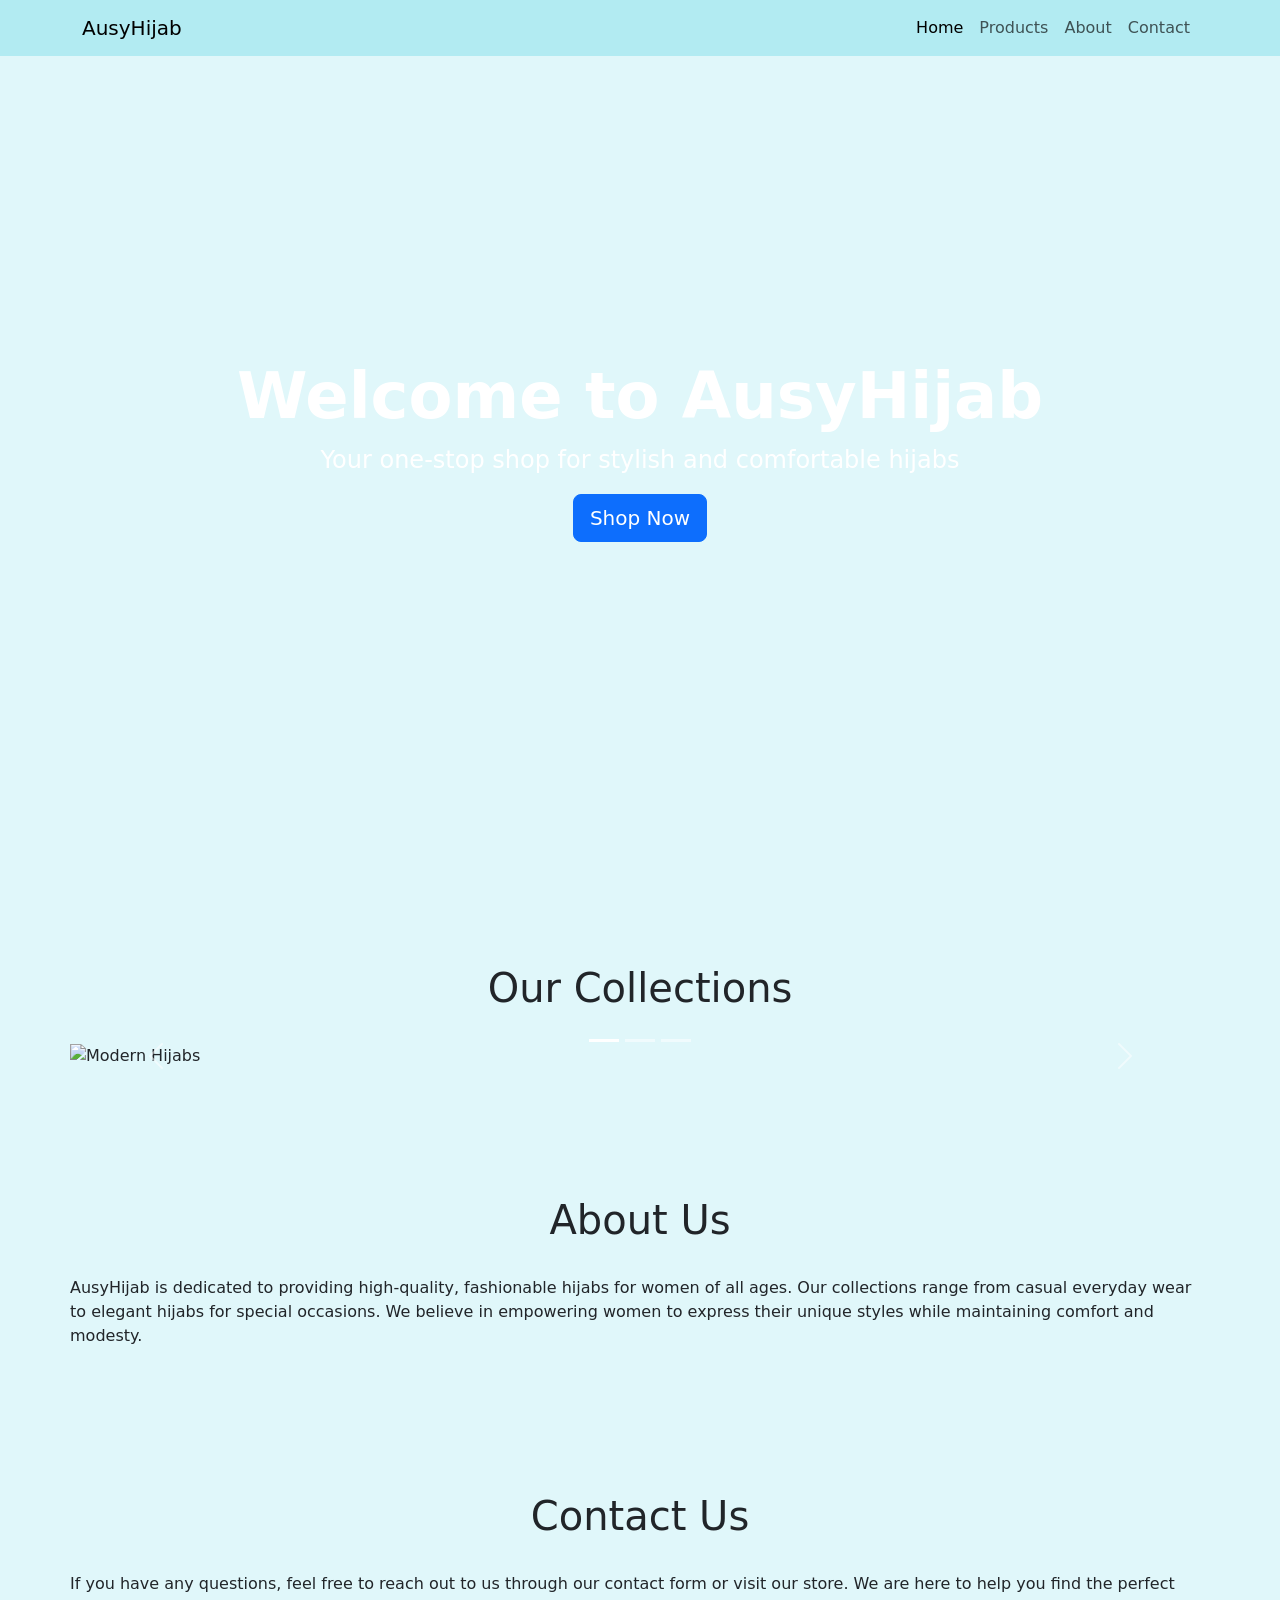
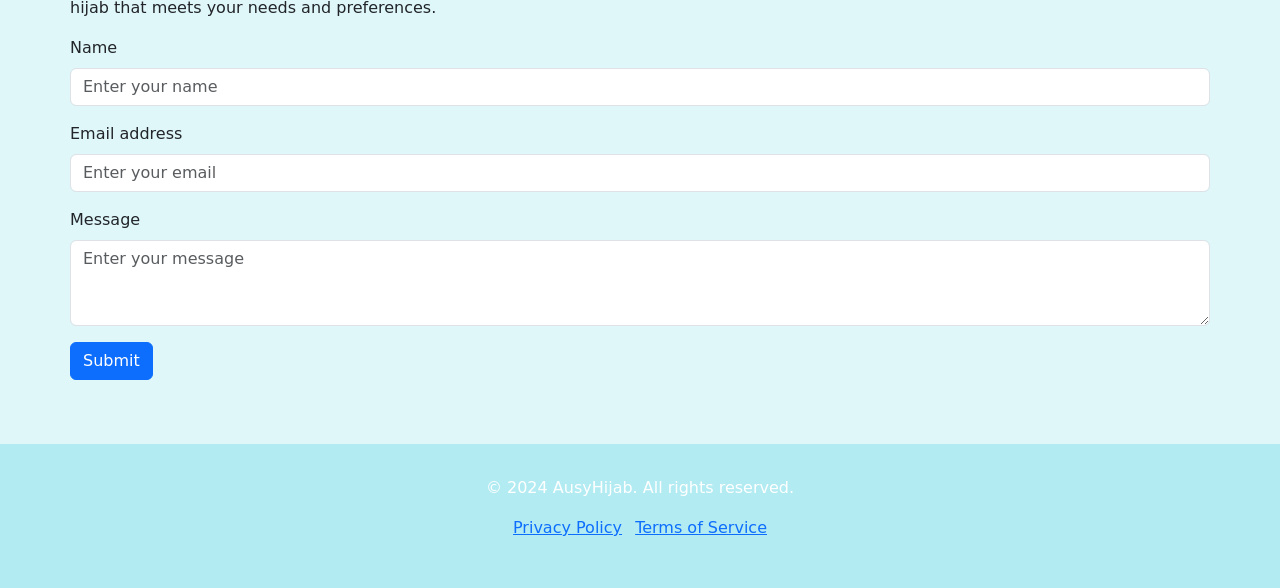
==== index.html @ 649a00e7 "Update index.html" ====
<!DOCTYPE html>
<html lang="en">
<head>
    <meta charset="UTF-8">
    <meta name="viewport" content="width=device-width, initial-scale=1.0">
    <title>AusyHijab Landing Page</title>
    <link href="https://stackpath.bootstrapcdn.com/bootstrap/5.3.0/css/bootstrap.min.css" rel="stylesheet">
    <style>
        body {
            background-color: #e0f7fa; /* Pastel biru */
        }
        .navbar, .footer {
            background-color: #b2ebf2; /* Warna pastel biru lebih gelap */
        }
        .hero {
            background: url('https://id.pinterest.com/pin/525443481539344457/') no-repeat center center;
            background-size: cover;
            color: white;
            height: 100vh;
            display: flex;
            align-items: center;
            justify-content: center;
            text-align: center;
        }
        .hero h1 {
            font-size: 4rem;
            font-weight: bold;
        }
        .hero p {
            font-size: 1.5rem;
        }
        .content {
            padding: 4rem 0;
        }
        .content h2 {
            font-size: 2.5rem;
            margin-bottom: 2rem;
        }
        .footer {
            padding: 2rem 0;
            color: white;
            text-align: center;
        }
        .img-fluid {
            transition: transform 0.3s ease;
        }
        .img-fluid:hover {
            transform: scale(1.1);
        }
    </style>
</head>
<body>

    <!-- Navbar -->
    <nav class="navbar navbar-expand-lg navbar-light fixed-top">
        <div class="container">
            <a class="navbar-brand" href="#">AusyHijab</a>
            <button class="navbar-toggler" type="button" data-bs-toggle="collapse" data-bs-target="#navbarNav" aria-controls="navbarNav" aria-expanded="false" aria-label="Toggle navigation">
                <span class="navbar-toggler-icon"></span>
            </button>
            <div class="collapse navbar-collapse" id="navbarNav">
                <ul class="navbar-nav ms-auto">
                    <li class="nav-item">
                        <a class="nav-link active" aria-current="page" href="#home">Home</a>
                    </li>
                    <li class="nav-item">
                        <a class="nav-link" href="#products">Products</a>
                    </li>
                    <li class="nav-item">
                        <a class="nav-link" href="#about">About</a>
                    </li>
                    <li class="nav-item">
                        <a class="nav-link" href="#contact">Contact</a>
                    </li>
                </ul>
            </div>
        </div>
    </nav>

    <!-- Hero Section -->
    <section id="home" class="hero">
        <div class="container">
            <h1>Welcome to AusyHijab</h1>
            <p>Your one-stop shop for stylish and comfortable hijabs</p>
            <a href="#products" class="btn btn-primary btn-lg">Shop Now</a>
        </div>
    </section>

    <!-- Products Section -->
    <section id="products" class="container content">
        <h2 class="text-center">Our Collections</h2>
        <div id="carouselExampleIndicators" class="carousel slide" data-bs-ride="carousel">
            <div class="carousel-indicators">
                <button type="button" data-bs-target="#carouselExampleIndicators" data-bs-slide-to="0" class="active" aria-current="true" aria-label="Slide 1"></button>
                <button type="button" data-bs-target="#carouselExampleIndicators" data-bs-slide-to="1" aria-label="Slide 2"></button>
                <button type="button" data-bs-target="#carouselExampleIndicators" data-bs-slide-to="2" aria-label="Slide 3"></button>
            </div>
            <div class="carousel-inner">
                <div class="carousel-item active">
                    <img src="https://id.pinterest.com/pin/135108057562610939/800x400/?hijab,modern" class="d-block w-100" alt="Modern Hijabs">
                    <div class="carousel-caption d-none d-md-block">
                        <h5>Modern Hijabs</h5>
                        <p>Discover our latest collection of modern hijabs.</p>
                    </div>
                </div>
                <div class="carousel-item">
                    <img src="https://id.pinterest.com/pin/48906345947183078/800x400/?hijab,elegant" class="d-block w-100" alt="Elegant Hijabs">
                    <div class="carousel-caption d-none d-md-block">
                        <h5>Elegant Hijabs</h5>
                        <p>Elegant hijabs for special occasions.</p>
                    </div>
                </div>
                <div class="carousel-item">
                    <img src="https://id.pinterest.com/pin/1130473943952556790//800x400/?hijab,casual" class="d-block w-100" alt="Casual Hijabs">
                    <div class="carousel-caption d-none d-md-block">
                        <h5>Casual Hijabs</h5>
                        <p>Comfortable and casual hijabs for everyday wear.</p>
                    </div>
                </div>
            </div>
            <button class="carousel-control-prev" type="button" data-bs-target="#carouselExampleIndicators" data-bs-slide="prev">
                <span class="carousel-control-prev-icon" aria-hidden="true"></span>
                <span class="visually-hidden">Previous</span>
            </button>
            <button class="carousel-control-next" type="button" data-bs-target="#carouselExampleIndicators" data-bs-slide="next">
                <span class="carousel-control-next-icon" aria-hidden="true"></span>
                <span class="visually-hidden">Next</span>
            </button>
        </div>
    </section>

    <!-- About Section -->
    <section id="about" class="container content">
        <h2 class="text-center">About Us</h2>
        <p>AusyHijab is dedicated to providing high-quality, fashionable hijabs for women of all ages. Our collections range from casual everyday wear to elegant hijabs for special occasions. We believe in empowering women to express their unique styles while maintaining comfort and modesty.</p>
    </section>

    <!-- Contact Section -->
    <section id="contact" class="container content">
        <h2 class="text-center">Contact Us</h2>
        <p>If you have any questions, feel free to reach out to us through our contact form or visit our store. We are here to help you find the perfect hijab that meets your needs and preferences.</p>
        <form>
            <div class="mb-3">
                <label for="name" class="form-label">Name</label>
                <input type="text" class="form-control" id="name" placeholder="Enter your name">
            </div>
            <div class="mb-3">
                <label for="email" class="form-label">Email address</label>
                <input type="email" class="form-control" id="email" placeholder="Enter your email">
            </div>
            <div class="mb-3">
                <label for="message" class="form-label">Message</label>
                <textarea class="form-control" id="message" rows="3" placeholder="Enter your message"></textarea>
            </div>
            <button type="submit" class="btn btn-primary">Submit</button>
        </form>
    </section>

    <!-- Footer -->
    <div class="footer">
        <div class="container">
            <p>&copy; 2024 AusyHijab. All rights reserved.</p>
            <ul class="list-inline">
                <li class="list-inline-item"><a href="#">Privacy Policy</a></li>
                <li class="list-inline-item"><a href="#">Terms of Service</a></li>
            </ul>
        </div>
    </div>

    <!-- Scripts -->
    <script src="https://cdn.jsdelivr.net/npm/@popperjs/core@2.11.7/dist/umd/popper.min.js"></script>
    <script src="https://cdn.jsdelivr.net/npm/bootstrap@5.3.0/dist/js/bootstrap.min.js"></script>
</body>
</html>
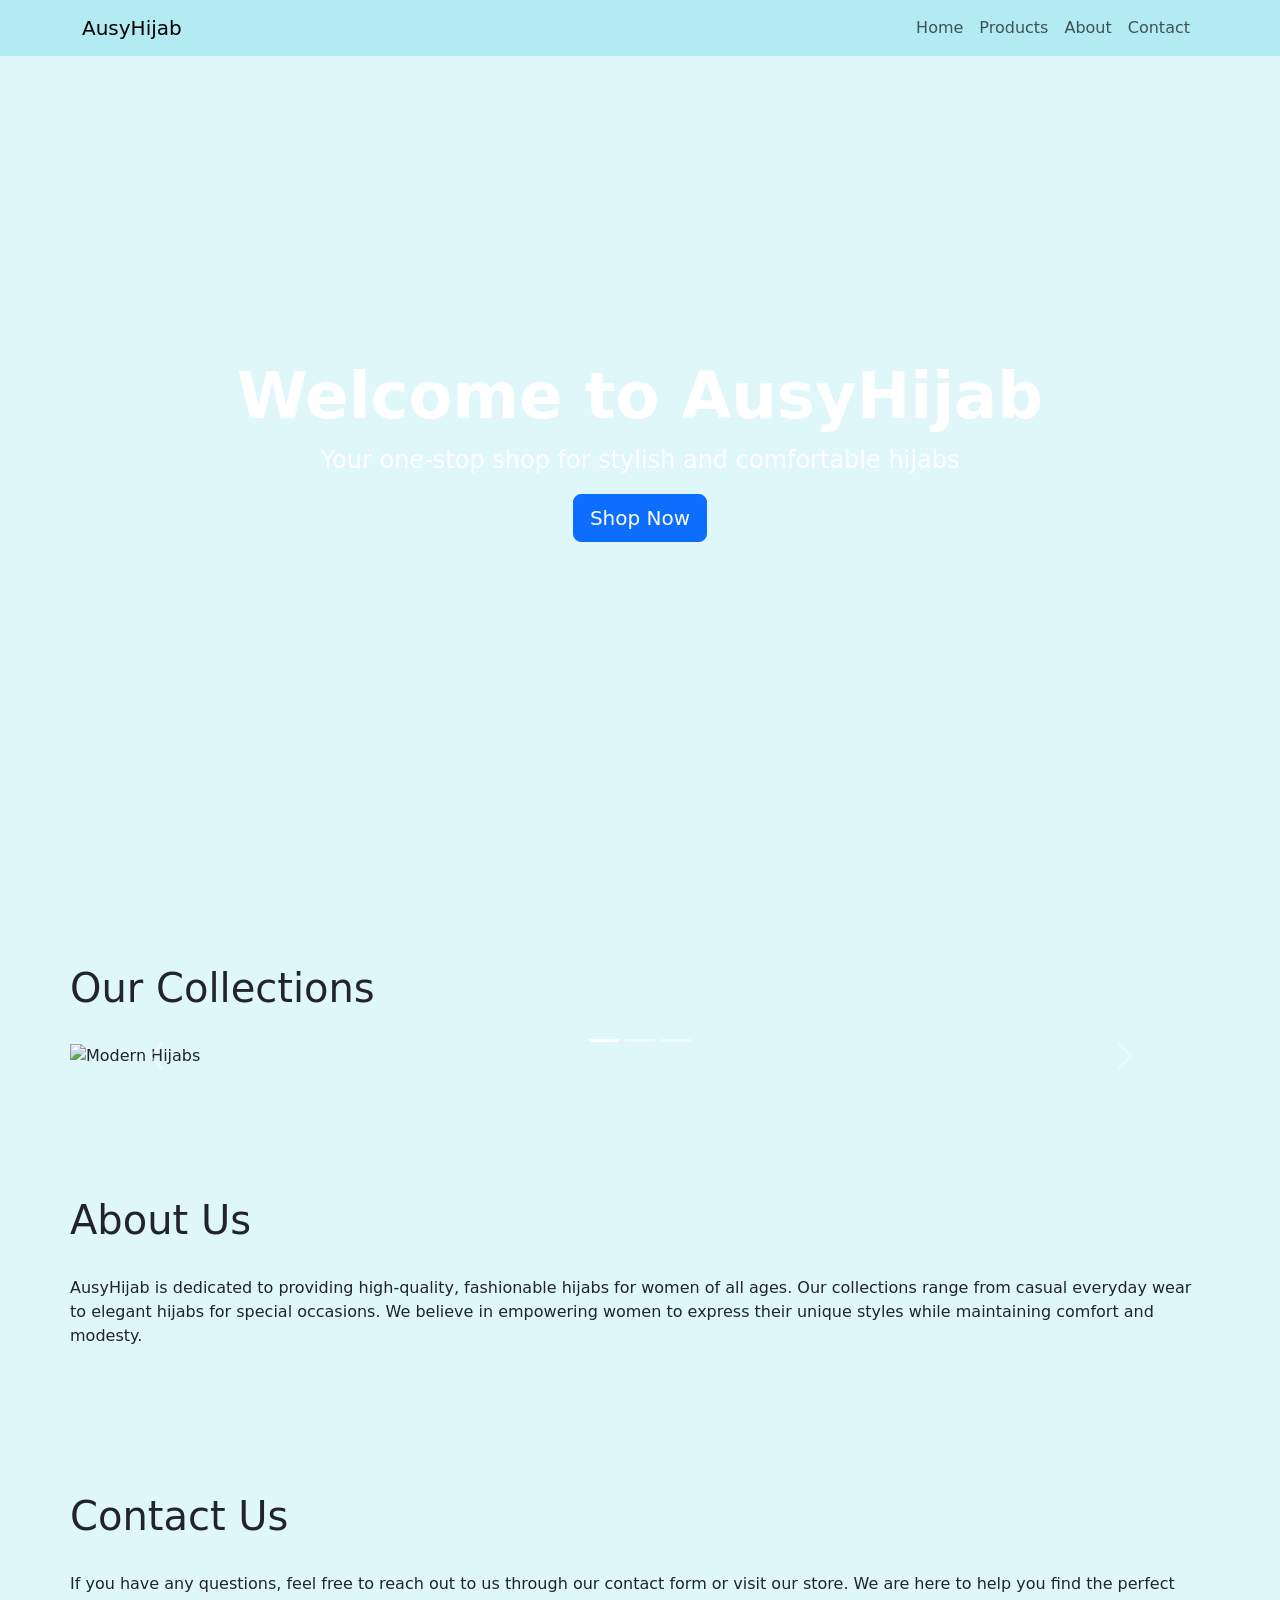
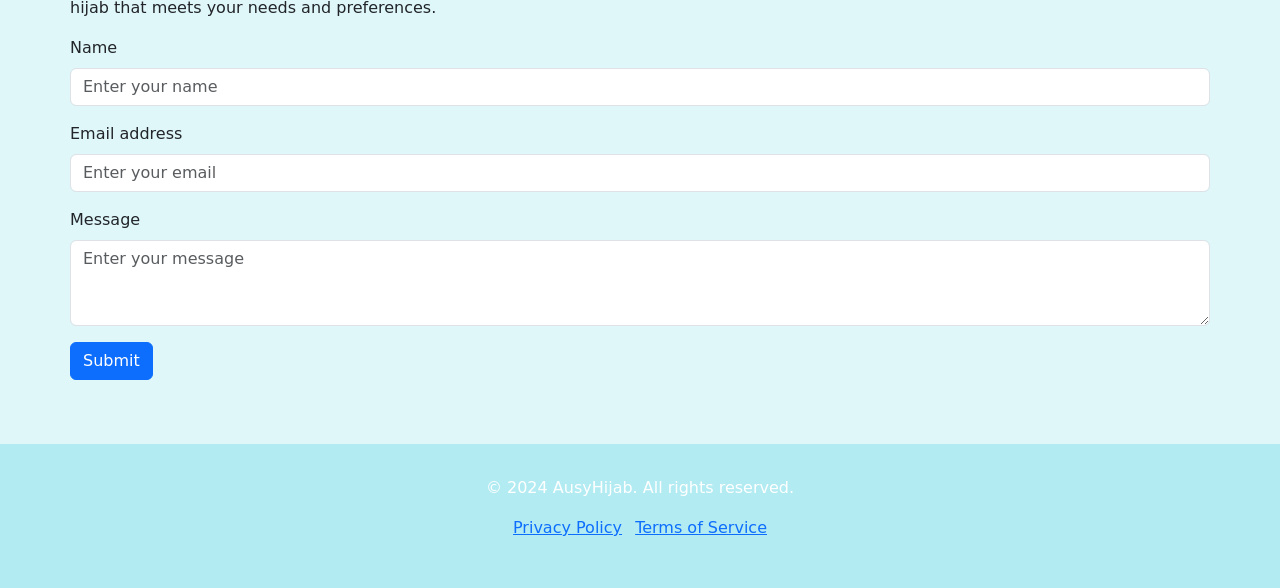
==== commit 447ffbbd: "Update index.html" ====
--- a/index.html
+++ b/index.html
@@ -4,16 +4,16 @@
     <meta charset="UTF-8">
     <meta name="viewport" content="width=device-width, initial-scale=1.0">
     <title>AusyHijab Landing Page</title>
-    <link href="https://stackpath.bootstrapcdn.com/bootstrap/5.3.0/css/bootstrap.min.css" rel="stylesheet">
+    <link href="https://stackpath.bootstrapcdn.com/bootstrap/5.1.3/css/bootstrap.min.css" rel="stylesheet">
     <style>
         body {
-            background-color: #e0f7fa; /* Pastel biru */
+            background-color: #e0f7fa; /* Pastel blue */
         }
         .navbar, .footer {
-            background-color: #b2ebf2; /* Warna pastel biru lebih gelap */
+            background-color: #b2ebf2; /* Darker pastel blue */
         }
         .hero {
-            background: url('https://id.pinterest.com/pin/525443481539344457/') no-repeat center center;
+            background: url('') no-repeat center center;
             background-size: cover;
             color: white;
             height: 100vh;
@@ -61,7 +61,7 @@
             <div class="collapse navbar-collapse" id="navbarNav">
                 <ul class="navbar-nav ms-auto">
                     <li class="nav-item">
-                        <a class="nav-link active" aria-current="page" href="#home">Home</a>
+                        <a class="nav-link" href="#home">Home</a>
                     </li>
                     <li class="nav-item">
                         <a class="nav-link" href="#products">Products</a>
@@ -88,7 +88,7 @@
 
     <!-- Products Section -->
     <section id="products" class="container content">
-        <h2 class="text-center">Our Collections</h2>
+        <h2>Our Collections</h2>
         <div id="carouselExampleIndicators" class="carousel slide" data-bs-ride="carousel">
             <div class="carousel-indicators">
                 <button type="button" data-bs-target="#carouselExampleIndicators" data-bs-slide-to="0" class="active" aria-current="true" aria-label="Slide 1"></button>
@@ -97,21 +97,21 @@
             </div>
             <div class="carousel-inner">
                 <div class="carousel-item active">
-                    <img src="https://id.pinterest.com/pin/135108057562610939/800x400/?hijab,modern" class="d-block w-100" alt="Modern Hijabs">
+                    <img src="" class="d-block w-100" alt="Modern Hijabs">
                     <div class="carousel-caption d-none d-md-block">
                         <h5>Modern Hijabs</h5>
                         <p>Discover our latest collection of modern hijabs.</p>
                     </div>
                 </div>
                 <div class="carousel-item">
-                    <img src="https://id.pinterest.com/pin/48906345947183078/800x400/?hijab,elegant" class="d-block w-100" alt="Elegant Hijabs">
+                    <img src="" class="d-block w-100" alt="Elegant Hijabs">
                     <div class="carousel-caption d-none d-md-block">
                         <h5>Elegant Hijabs</h5>
                         <p>Elegant hijabs for special occasions.</p>
                     </div>
                 </div>
                 <div class="carousel-item">
-                    <img src="https://id.pinterest.com/pin/1130473943952556790//800x400/?hijab,casual" class="d-block w-100" alt="Casual Hijabs">
+                    <img src="" class="d-block w-100" alt="Casual Hijabs">
                     <div class="carousel-caption d-none d-md-block">
                         <h5>Casual Hijabs</h5>
                         <p>Comfortable and casual hijabs for everyday wear.</p>
@@ -131,13 +131,13 @@
 
     <!-- About Section -->
     <section id="about" class="container content">
-        <h2 class="text-center">About Us</h2>
+        <h2>About Us</h2>
         <p>AusyHijab is dedicated to providing high-quality, fashionable hijabs for women of all ages. Our collections range from casual everyday wear to elegant hijabs for special occasions. We believe in empowering women to express their unique styles while maintaining comfort and modesty.</p>
     </section>
 
     <!-- Contact Section -->
     <section id="contact" class="container content">
-        <h2 class="text-center">Contact Us</h2>
+        <h2>Contact Us</h2>
         <p>If you have any questions, feel free to reach out to us through our contact form or visit our store. We are here to help you find the perfect hijab that meets your needs and preferences.</p>
         <form>
             <div class="mb-3">
@@ -168,7 +168,8 @@
     </div>
 
     <!-- Scripts -->
-    <script src="https://cdn.jsdelivr.net/npm/@popperjs/core@2.11.7/dist/umd/popper.min.js"></script>
-    <script src="https://cdn.jsdelivr.net/npm/bootstrap@5.3.0/dist/js/bootstrap.min.js"></script>
+    <script src="https://code.jquery.com/jquery-3.6.0.min.js"></script>
+    <script src="https://cdn.jsdelivr.net/npm/@popperjs/core@2.9.2/dist/umd/popper.min.js"></script>
+    <script src="https://stackpath.bootstrapcdn.com/bootstrap/5.1.3/js/bootstrap.min.js"></script>
 </body>
 </html>
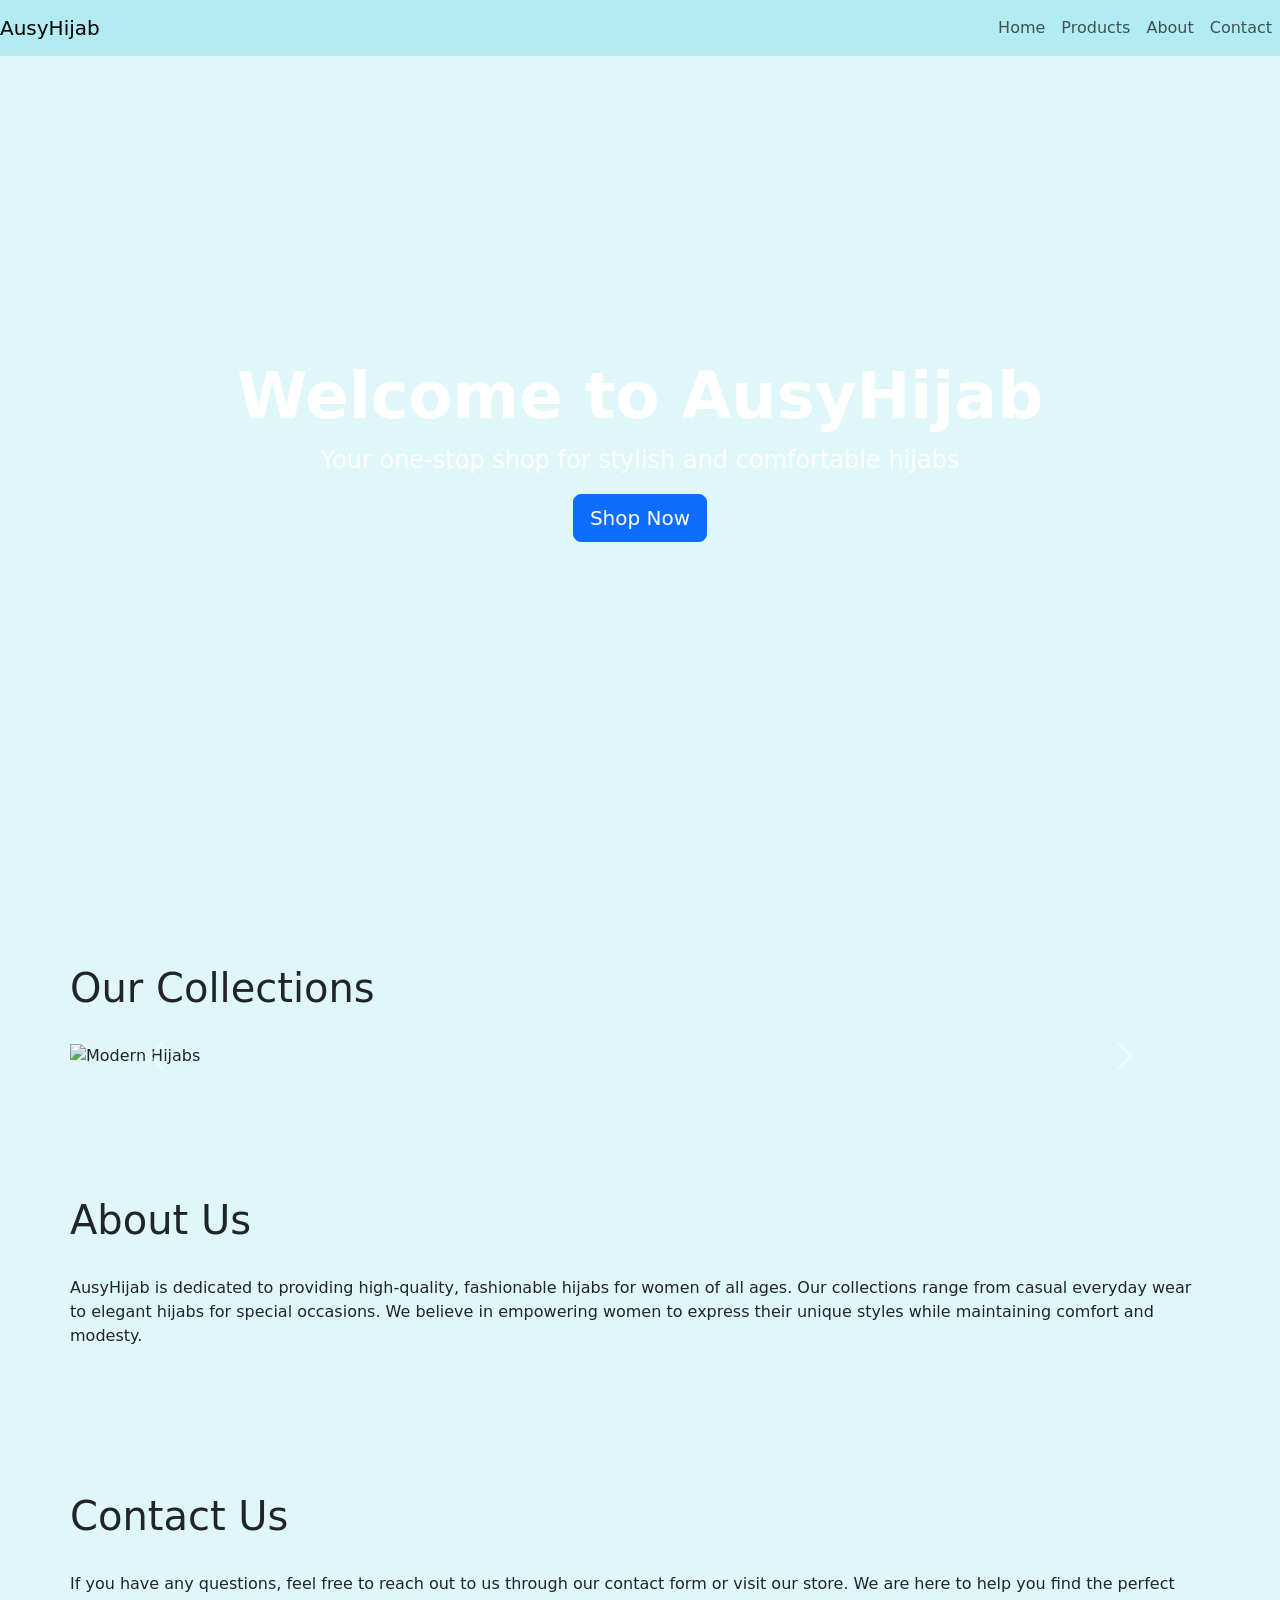
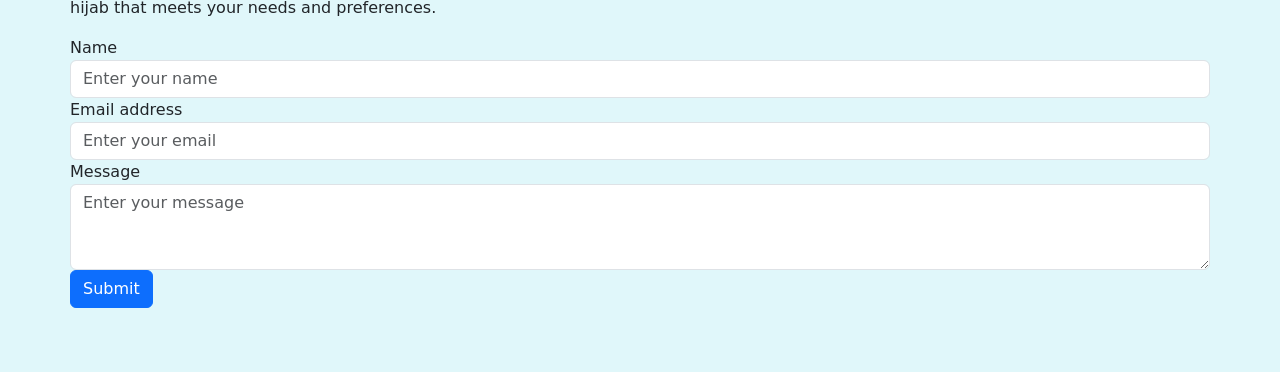
==== commit ccdb853d: "Create index.html" ====
--- a/index.html
+++ b/index.html
@@ -4,16 +4,16 @@
     <meta charset="UTF-8">
     <meta name="viewport" content="width=device-width, initial-scale=1.0">
     <title>AusyHijab Landing Page</title>
-    <link href="https://stackpath.bootstrapcdn.com/bootstrap/5.1.3/css/bootstrap.min.css" rel="stylesheet">
+    <link href="https://cdn.jsdelivr.net/npm/bootstrap@5.3.0-alpha1/dist/css/bootstrap.min.css" rel="stylesheet">
     <style>
         body {
-            background-color: #e0f7fa; /* Pastel blue */
+            background-color: #e0f7fa; /* Pastel biru */
         }
         .navbar, .footer {
-            background-color: #b2ebf2; /* Darker pastel blue */
+            background-color: #b2ebf2; /* Warna pastel biru lebih gelap */
         }
         .hero {
-            background: url('') no-repeat center center;
+            background: url('https://source.unsplash.com/1600x900/?hijab') no-repeat center center;
             background-size: cover;
             color: white;
             height: 100vh;
@@ -41,11 +41,8 @@
             color: white;
             text-align: center;
         }
-        .img-fluid {
-            transition: transform 0.3s ease;
-        }
-        .img-fluid:hover {
-            transform: scale(1.1);
+        section {
+            padding: 4rem 0;
         }
     </style>
 </head>
@@ -53,27 +50,25 @@
 
     <!-- Navbar -->
     <nav class="navbar navbar-expand-lg navbar-light fixed-top">
-        <div class="container">
-            <a class="navbar-brand" href="#">AusyHijab</a>
-            <button class="navbar-toggler" type="button" data-bs-toggle="collapse" data-bs-target="#navbarNav" aria-controls="navbarNav" aria-expanded="false" aria-label="Toggle navigation">
-                <span class="navbar-toggler-icon"></span>
-            </button>
-            <div class="collapse navbar-collapse" id="navbarNav">
-                <ul class="navbar-nav ms-auto">
-                    <li class="nav-item">
-                        <a class="nav-link" href="#home">Home</a>
-                    </li>
-                    <li class="nav-item">
-                        <a class="nav-link" href="#products">Products</a>
-                    </li>
-                    <li class="nav-item">
-                        <a class="nav-link" href="#about">About</a>
-                    </li>
-                    <li class="nav-item">
-                        <a class="nav-link" href="#contact">Contact</a>
-                    </li>
-                </ul>
-            </div>
+        <a class="navbar-brand" href="#">AusyHijab</a>
+        <button class="navbar-toggler" type="button" data-bs-toggle="collapse" data-bs-target="#navbarNav" aria-controls="navbarNav" aria-expanded="false" aria-label="Toggle navigation">
+            <span class="navbar-toggler-icon"></span>
+        </button>
+        <div class="collapse navbar-collapse" id="navbarNav">
+            <ul class="navbar-nav ms-auto">
+                <li class="nav-item">
+                    <a class="nav-link" href="#home">Home</a>
+                </li>
+                <li class="nav-item">
+                    <a class="nav-link" href="#products">Products</a>
+                </li>
+                <li class="nav-item">
+                    <a class="nav-link" href="#about">About</a>
+                </li>
+                <li class="nav-item">
+                    <a class="nav-link" href="#contact">Contact</a>
+                </li>
+            </ul>
         </div>
     </nav>
 
@@ -90,28 +85,23 @@
     <section id="products" class="container content">
         <h2>Our Collections</h2>
         <div id="carouselExampleIndicators" class="carousel slide" data-bs-ride="carousel">
-            <div class="carousel-indicators">
-                <button type="button" data-bs-target="#carouselExampleIndicators" data-bs-slide-to="0" class="active" aria-current="true" aria-label="Slide 1"></button>
-                <button type="button" data-bs-target="#carouselExampleIndicators" data-bs-slide-to="1" aria-label="Slide 2"></button>
-                <button type="button" data-bs-target="#carouselExampleIndicators" data-bs-slide-to="2" aria-label="Slide 3"></button>
-            </div>
             <div class="carousel-inner">
                 <div class="carousel-item active">
-                    <img src="" class="d-block w-100" alt="Modern Hijabs">
+                    <img src="https://source.unsplash.com/800x400/?hijab,modern" class="d-block w-100" alt="Modern Hijabs">
                     <div class="carousel-caption d-none d-md-block">
                         <h5>Modern Hijabs</h5>
                         <p>Discover our latest collection of modern hijabs.</p>
                     </div>
                 </div>
                 <div class="carousel-item">
-                    <img src="" class="d-block w-100" alt="Elegant Hijabs">
+                    <img src="https://source.unsplash.com/800x400/?hijab,elegant" class="d-block w-100" alt="Elegant Hijabs">
                     <div class="carousel-caption d-none d-md-block">
                         <h5>Elegant Hijabs</h5>
                         <p>Elegant hijabs for special occasions.</p>
                     </div>
                 </div>
                 <div class="carousel-item">
-                    <img src="" class="d-block w-100" alt="Casual Hijabs">
+                    <img src="https://source.unsplash.com/800x400/?hijab,casual" class="d-block w-100" alt="Casual Hijabs">
                     <div class="carousel-caption d-none d-md-block">
                         <h5>Casual Hijabs</h5>
                         <p>Comfortable and casual hijabs for everyday wear.</p>
@@ -140,36 +130,20 @@
         <h2>Contact Us</h2>
         <p>If you have any questions, feel free to reach out to us through our contact form or visit our store. We are here to help you find the perfect hijab that meets your needs and preferences.</p>
         <form>
-            <div class="mb-3">
-                <label for="name" class="form-label">Name</label>
+            <div class="form-group">
+                <label for="name">Name</label>
                 <input type="text" class="form-control" id="name" placeholder="Enter your name">
             </div>
-            <div class="mb-3">
-                <label for="email" class="form-label">Email address</label>
+            <div class="form-group">
+                <label for="email">Email address</label>
                 <input type="email" class="form-control" id="email" placeholder="Enter your email">
             </div>
-            <div class="mb-3">
-                <label for="message" class="form-label">Message</label>
+            <div class="form-group">
+                <label for="message">Message</label>
                 <textarea class="form-control" id="message" rows="3" placeholder="Enter your message"></textarea>
             </div>
             <button type="submit" class="btn btn-primary">Submit</button>
         </form>
     </section>
 
-    <!-- Footer -->
-    <div class="footer">
-        <div class="container">
-            <p>&copy; 2024 AusyHijab. All rights reserved.</p>
-            <ul class="list-inline">
-                <li class="list-inline-item"><a href="#">Privacy Policy</a></li>
-                <li class="list-inline-item"><a href="#">Terms of Service</a></li>
-            </ul>
-        </div>
-    </div>
-
-    <!-- Scripts -->
-    <script src="https://code.jquery.com/jquery-3.6.0.min.js"></script>
-    <script src="https://cdn.jsdelivr.net/npm/@popperjs/core@2.9.2/dist/umd/popper.min.js"></script>
-    <script src="https://stackpath.bootstrapcdn.com/bootstrap/5.1.3/js/bootstrap.min.js"></script>
-</body>
-</html>
+   
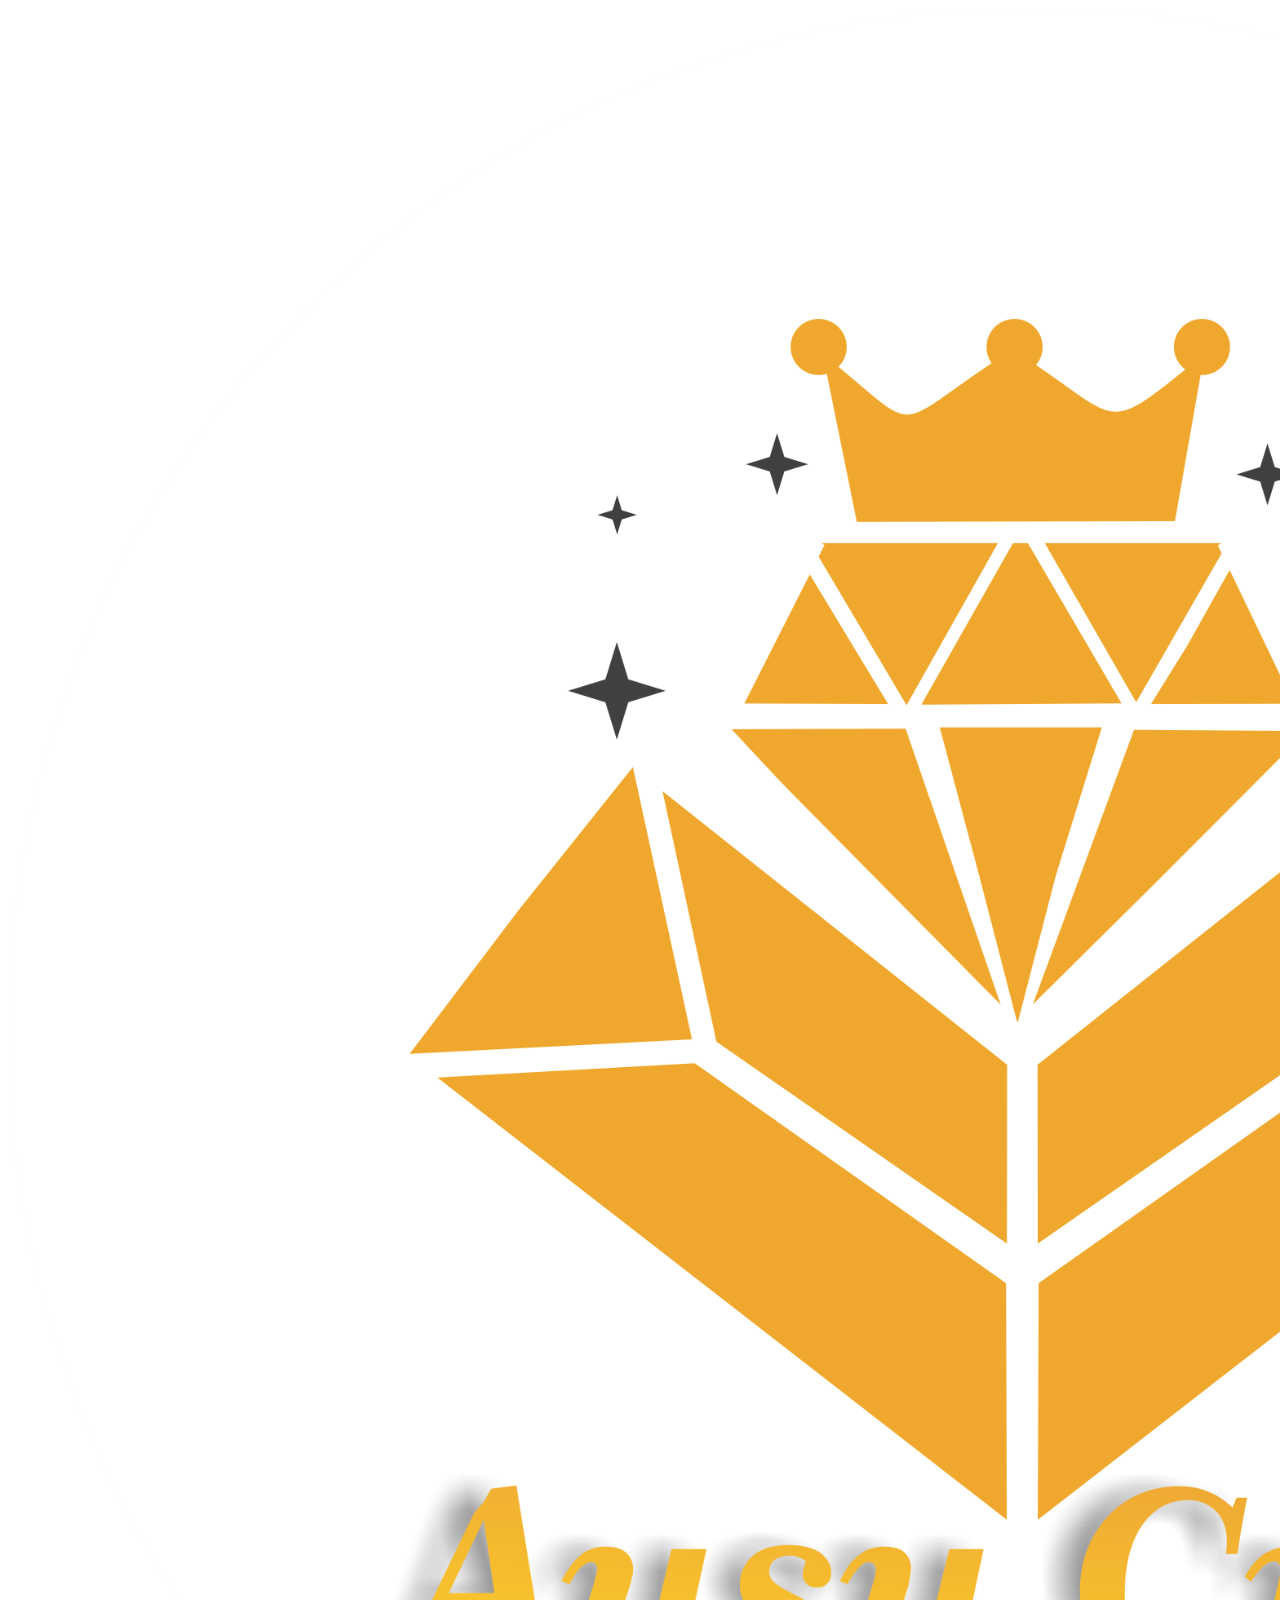
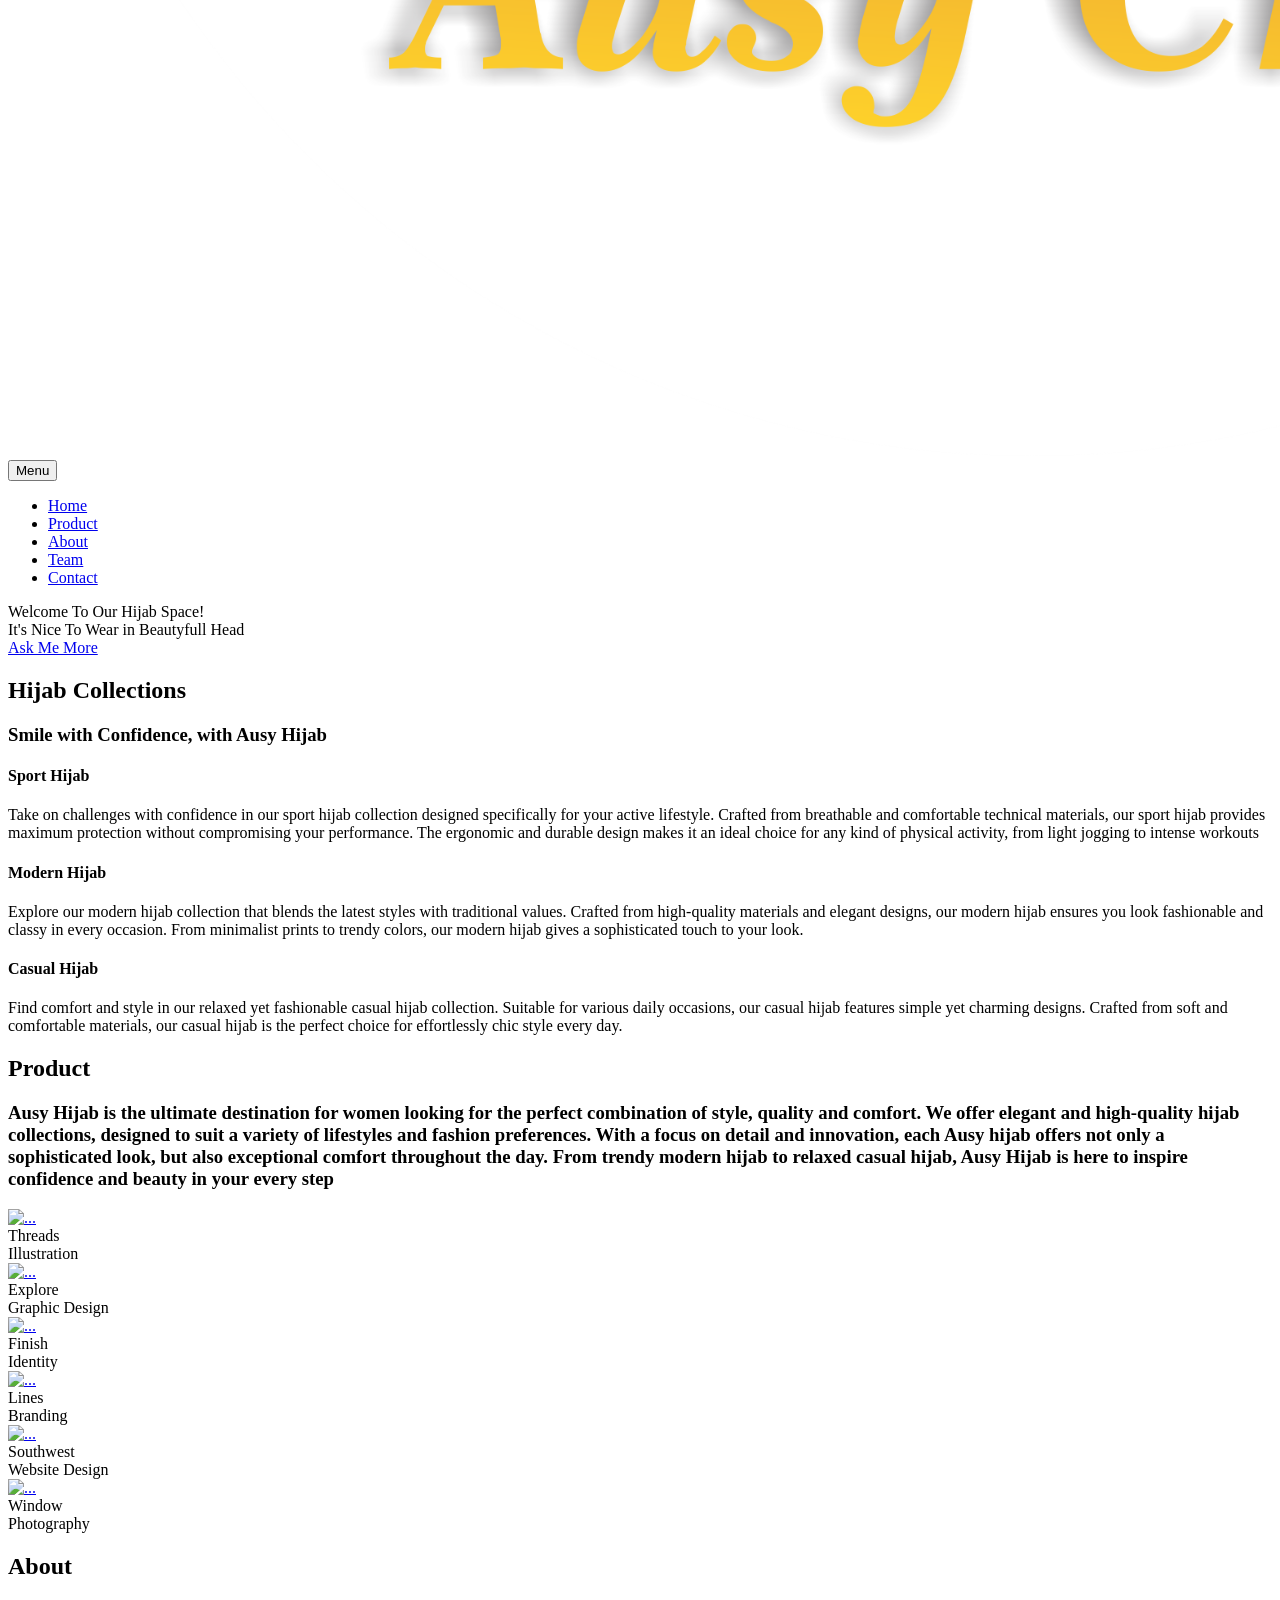
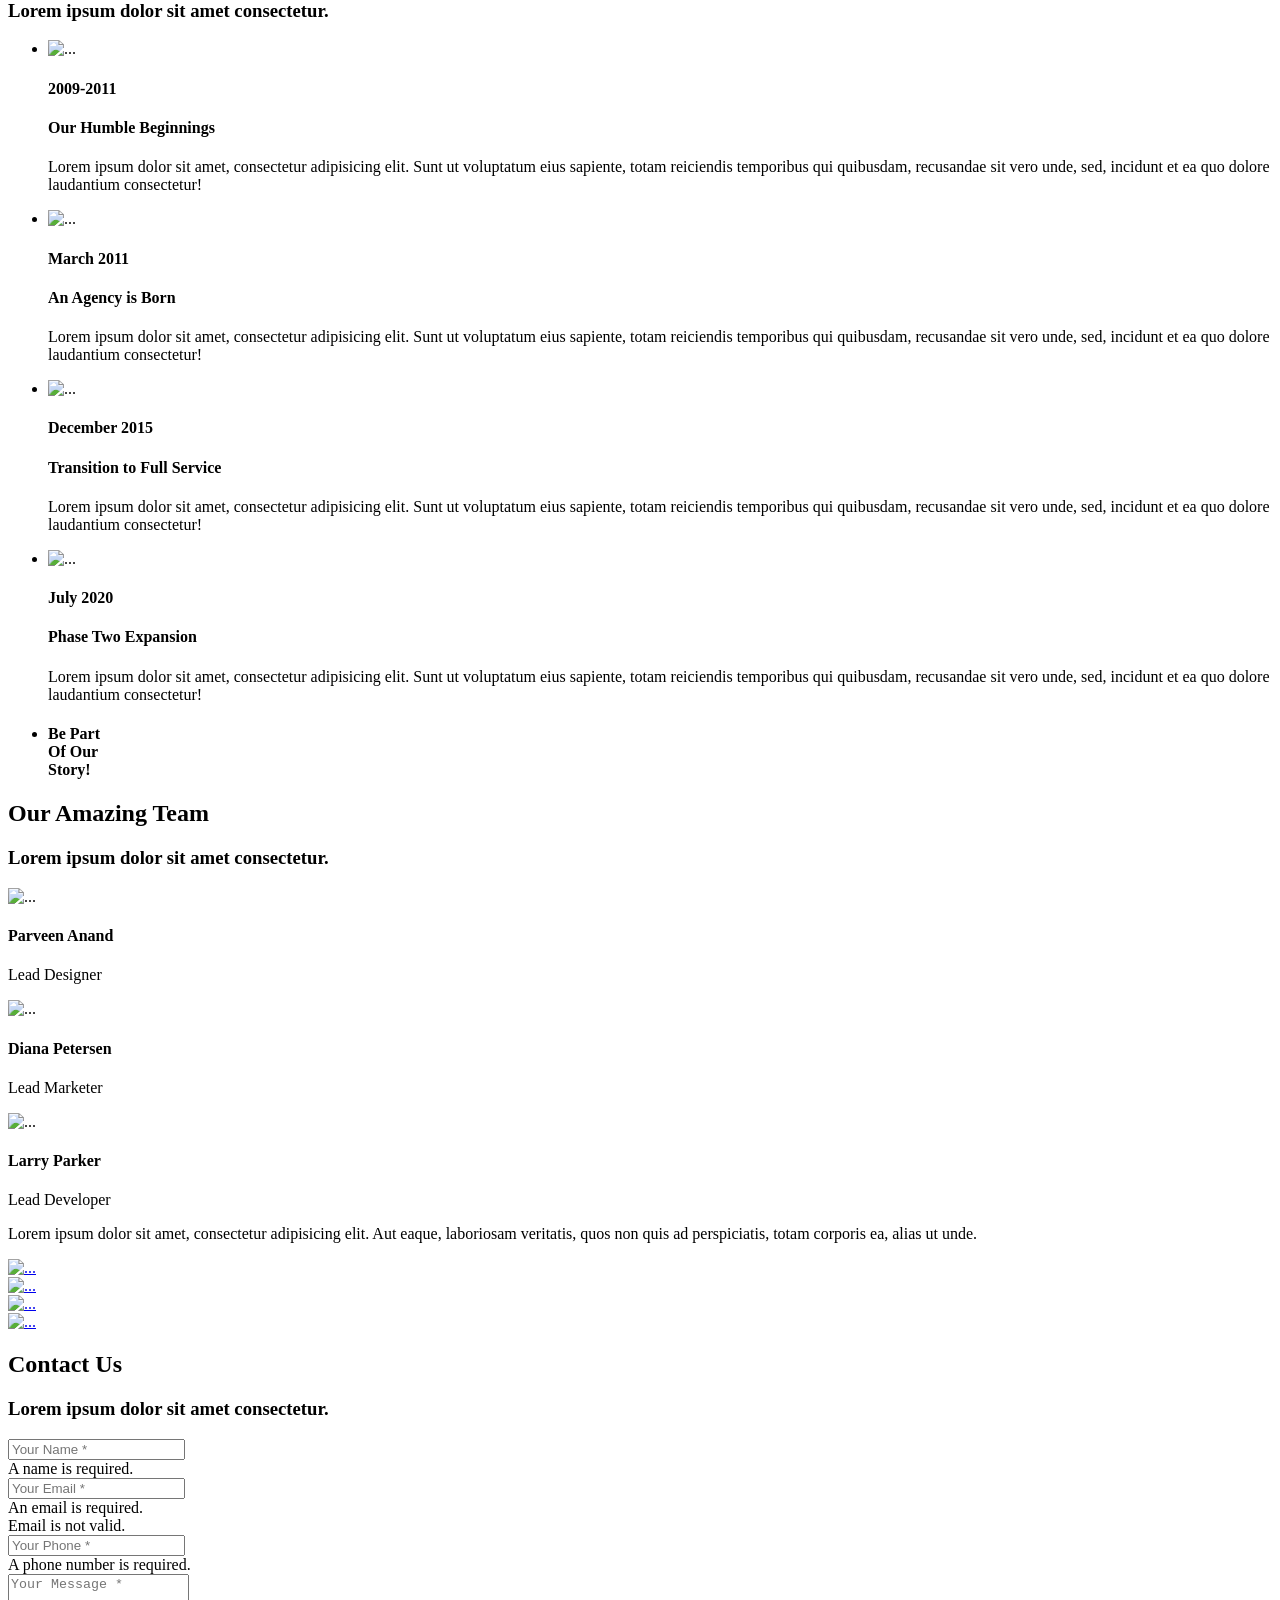
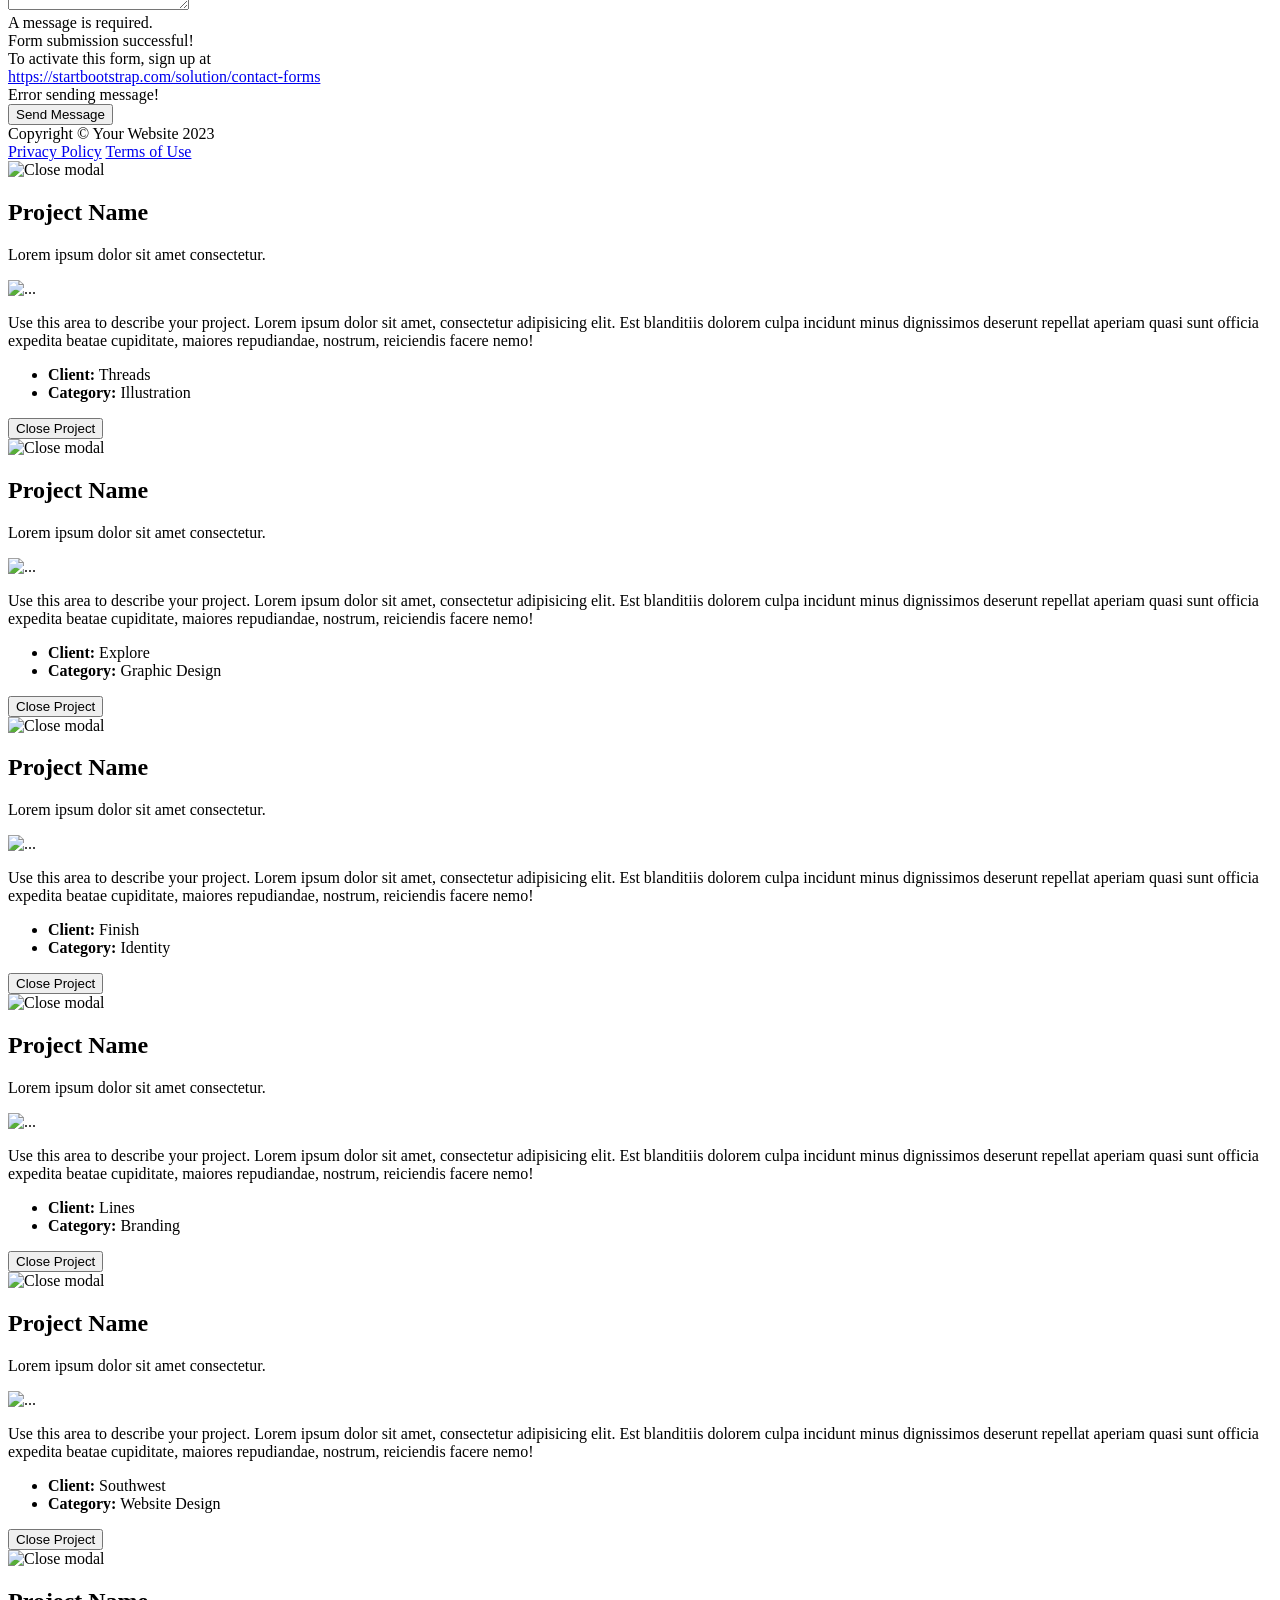
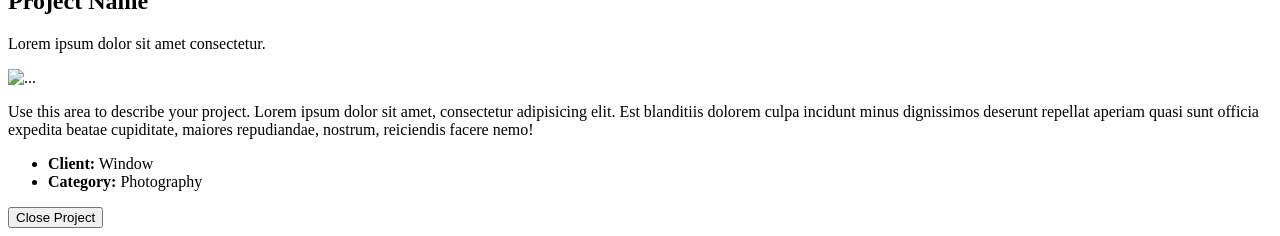
==== commit 7ca1f414: "Rename index terbaru.html to index.html" ====
--- a/index.html
+++ b/index.html
@@ -1,149 +1,610 @@
 <!DOCTYPE html>
 <html lang="en">
-<head>
-    <meta charset="UTF-8">
-    <meta name="viewport" content="width=device-width, initial-scale=1.0">
-    <title>AusyHijab Landing Page</title>
-    <link href="https://cdn.jsdelivr.net/npm/bootstrap@5.3.0-alpha1/dist/css/bootstrap.min.css" rel="stylesheet">
-    <style>
-        body {
-            background-color: #e0f7fa; /* Pastel biru */
-        }
-        .navbar, .footer {
-            background-color: #b2ebf2; /* Warna pastel biru lebih gelap */
-        }
-        .hero {
-            background: url('https://source.unsplash.com/1600x900/?hijab') no-repeat center center;
-            background-size: cover;
-            color: white;
-            height: 100vh;
-            display: flex;
-            align-items: center;
-            justify-content: center;
-            text-align: center;
-        }
-        .hero h1 {
-            font-size: 4rem;
-            font-weight: bold;
-        }
-        .hero p {
-            font-size: 1.5rem;
-        }
-        .content {
-            padding: 4rem 0;
-        }
-        .content h2 {
-            font-size: 2.5rem;
-            margin-bottom: 2rem;
-        }
-        .footer {
-            padding: 2rem 0;
-            color: white;
-            text-align: center;
-        }
-        section {
-            padding: 4rem 0;
-        }
-    </style>
-</head>
-<body>
-
-    <!-- Navbar -->
-    <nav class="navbar navbar-expand-lg navbar-light fixed-top">
-        <a class="navbar-brand" href="#">AusyHijab</a>
-        <button class="navbar-toggler" type="button" data-bs-toggle="collapse" data-bs-target="#navbarNav" aria-controls="navbarNav" aria-expanded="false" aria-label="Toggle navigation">
-            <span class="navbar-toggler-icon"></span>
-        </button>
-        <div class="collapse navbar-collapse" id="navbarNav">
-            <ul class="navbar-nav ms-auto">
-                <li class="nav-item">
-                    <a class="nav-link" href="#home">Home</a>
-                </li>
-                <li class="nav-item">
-                    <a class="nav-link" href="#products">Products</a>
-                </li>
-                <li class="nav-item">
-                    <a class="nav-link" href="#about">About</a>
-                </li>
-                <li class="nav-item">
-                    <a class="nav-link" href="#contact">Contact</a>
-                </li>
-            </ul>
+    <head>
+        <meta charset="utf-8" />
+        <meta name="viewport" content="width=device-width, initial-scale=1, shrink-to-fit=no" />
+        <meta name="description" content="" />
+        <meta name="author" content="" />
+        <title>Ausy Hijab</title>
+        <!-- Favicon-->
+        <link rel="icon" type="image/x-icon" href="assets/favicon.ico" />
+        <!-- Font Awesome icons (free version)-->
+        <script src="https://use.fontawesome.com/releases/v6.3.0/js/all.js" crossorigin="anonymous"></script>
+        <!-- Google fonts-->
+        <link href="https://fonts.googleapis.com/css?family=Montserrat:400,700" rel="stylesheet" type="text/css" />
+        <link href="https://fonts.googleapis.com/css?family=Roboto+Slab:400,100,300,700" rel="stylesheet" type="text/css" />
+        <!-- Core theme CSS (includes Bootstrap)-->
+        <link href="css/styles.css" rel="stylesheet" />
+    </head>
+    <body id="page-top">
+        <!-- Navigation-->
+        <nav class="navbar navbar-expand-lg navbar-dark fixed-top" id="mainNav">
+            <div class="container">
+                <a class="navbar-brand" href="#page-top"><img src="assets/img/ausy hijab.png" alt="..." /></a>
+                <button class="navbar-toggler" type="button" data-bs-toggle="collapse" data-bs-target="#navbarResponsive" aria-controls="navbarResponsive" aria-expanded="false" aria-label="Toggle navigation">
+                    Menu
+                    <i class="fas fa-bars ms-1"></i>
+                </button>
+                <div class="collapse navbar-collapse" id="navbarResponsive">
+                    <ul class="navbar-nav text-uppercase ms-auto py-4 py-lg-0">
+                        <li class="nav-item"><a class="nav-link" href="#home">Home</a></li>
+                        <li class="nav-item"><a class="nav-link" href="#product">Product</a></li>
+                        <li class="nav-item"><a class="nav-link" href="#about">About</a></li>
+                        <li class="nav-item"><a class="nav-link" href="#team">Team</a></li>
+                        <li class="nav-item"><a class="nav-link" href="#contact">Contact</a></li>
+                    </ul>
+                </div>
+            </div>
+        </nav>
+        <!-- Masthead-->
+        <header class="masthead">
+            <div class="container">
+                <div class="masthead-subheading">Welcome To Our Hijab Space!</div>
+                <div class="masthead-heading text-uppercase">It's Nice To Wear in Beautyfull Head</div>
+                <a class="btn btn-primary btn-xl text-uppercase" href="#services">Ask Me More</a>
+            </div>
+        </header>
+        <!-- Home-->
+        <section class="page-section" id="home">
+            <div class="container">
+                <div class="text-center">
+                    <h2 class="section-heading text-uppercase">Hijab Collections</h2>
+                    <h3 class="section-subheading text-muted">Smile with Confidence, with Ausy Hijab</h3>
+                </div>
+                <div class="row text-center">
+                    <div class="col-md-4">
+                        <span class="fa-stack fa-4x">
+                            <i class="fas fa-circle fa-stack-2x text-primary"></i>
+                            <i class="fas fa-running fa-stack-1x fa-inverse"></i>
+                        </span>
+                        <h4 class="my-3">Sport Hijab</h4>
+                        <p class="text-muted">Take on challenges with confidence in our sport hijab collection designed specifically for your active lifestyle. Crafted from breathable and comfortable technical materials, our sport hijab provides maximum protection without compromising your performance. The ergonomic and durable design makes it an ideal choice for any kind of physical activity, from light jogging to intense workouts</p>
+                    </div>
+                    <div class="col-md-4">
+                        <span class="fa-stack fa-4x">
+                            <i class="fas fa-circle fa-stack-2x text-primary"></i>
+                            <i class="fas fa-user fa-stack-1x fa-inverse"></i>
+                        </span>
+                        <h4 class="my-3">Modern Hijab</h4>
+                        <p class="text-muted">Explore our modern hijab collection that blends the latest styles with traditional values. Crafted from high-quality materials and elegant designs, our modern hijab ensures you look fashionable and classy in every occasion. From minimalist prints to trendy colors, our modern hijab gives a sophisticated touch to your look.</p>
+                    </div>
+                    <div class="col-md-4">
+                        <span class="fa-stack fa-4x">
+                            <i class="fas fa-circle fa-stack-2x text-primary"></i>
+                            <i class="fas fa-headphones fa-stack-1x fa-inverse"></i>
+                        </span>
+                        <h4 class="my-3">Casual Hijab</h4>
+                        <p class="text-muted">Find comfort and style in our relaxed yet fashionable casual hijab collection. Suitable for various daily occasions, our casual hijab features simple yet charming designs. Crafted from soft and comfortable materials, our casual hijab is the perfect choice for effortlessly chic style every day.</p>
+                    </div>
+                </div>
+            </div>
+        </section>
+        <!-- Product-->
+        <section class="page-section bg-light" id="product">
+            <div class="container">
+                <div class="text-center">
+                    <h2 class="section-heading text-uppercase">Product</h2>
+                    <h3 class="section-subheading text-muted">Ausy Hijab is the ultimate destination for women looking for the perfect combination of style, quality and comfort. We offer elegant and high-quality hijab collections, designed to suit a variety of lifestyles and fashion preferences. With a focus on detail and innovation, each Ausy hijab offers not only a sophisticated look, but also exceptional comfort throughout the day. From trendy modern hijab to relaxed casual hijab, Ausy Hijab is here to inspire confidence and beauty in your every step</h3>
+                </div>
+                <div class="row">
+                    <div class="col-lg-4 col-sm-6 mb-4">
+                        <!-- Portfolio item 1-->
+                        <div class="portfolio-item">
+                            <a class="portfolio-link" data-bs-toggle="modal" href="#portfolioModal1">
+                                <div class="portfolio-hover">
+                                    <div class="portfolio-hover-content"><i class="fas fa-plus fa-3x"></i></div>
+                                </div>
+                                <img class="img-fluid" src="assets/img/portfolio/1.jpg" alt="..." />
+                            </a>
+                            <div class="portfolio-caption">
+                                <div class="portfolio-caption-heading">Threads</div>
+                                <div class="portfolio-caption-subheading text-muted">Illustration</div>
+                            </div>
+                        </div>
+                    </div>
+                    <div class="col-lg-4 col-sm-6 mb-4">
+                        <!-- Portfolio item 2-->
+                        <div class="portfolio-item">
+                            <a class="portfolio-link" data-bs-toggle="modal" href="#portfolioModal2">
+                                <div class="portfolio-hover">
+                                    <div class="portfolio-hover-content"><i class="fas fa-plus fa-3x"></i></div>
+                                </div>
+                                <img class="img-fluid" src="assets/img/portfolio/2.jpg" alt="..." />
+                            </a>
+                            <div class="portfolio-caption">
+                                <div class="portfolio-caption-heading">Explore</div>
+                                <div class="portfolio-caption-subheading text-muted">Graphic Design</div>
+                            </div>
+                        </div>
+                    </div>
+                    <div class="col-lg-4 col-sm-6 mb-4">
+                        <!-- Portfolio item 3-->
+                        <div class="portfolio-item">
+                            <a class="portfolio-link" data-bs-toggle="modal" href="#portfolioModal3">
+                                <div class="portfolio-hover">
+                                    <div class="portfolio-hover-content"><i class="fas fa-plus fa-3x"></i></div>
+                                </div>
+                                <img class="img-fluid" src="assets/img/portfolio/3.jpg" alt="..." />
+                            </a>
+                            <div class="portfolio-caption">
+                                <div class="portfolio-caption-heading">Finish</div>
+                                <div class="portfolio-caption-subheading text-muted">Identity</div>
+                            </div>
+                        </div>
+                    </div>
+                    <div class="col-lg-4 col-sm-6 mb-4 mb-lg-0">
+                        <!-- Portfolio item 4-->
+                        <div class="portfolio-item">
+                            <a class="portfolio-link" data-bs-toggle="modal" href="#portfolioModal4">
+                                <div class="portfolio-hover">
+                                    <div class="portfolio-hover-content"><i class="fas fa-plus fa-3x"></i></div>
+                                </div>
+                                <img class="img-fluid" src="assets/img/portfolio/4.jpg" alt="..." />
+                            </a>
+                            <div class="portfolio-caption">
+                                <div class="portfolio-caption-heading">Lines</div>
+                                <div class="portfolio-caption-subheading text-muted">Branding</div>
+                            </div>
+                        </div>
+                    </div>
+                    <div class="col-lg-4 col-sm-6 mb-4 mb-sm-0">
+                        <!-- Portfolio item 5-->
+                        <div class="portfolio-item">
+                            <a class="portfolio-link" data-bs-toggle="modal" href="#portfolioModal5">
+                                <div class="portfolio-hover">
+                                    <div class="portfolio-hover-content"><i class="fas fa-plus fa-3x"></i></div>
+                                </div>
+                                <img class="img-fluid" src="assets/img/portfolio/5.jpg" alt="..." />
+                            </a>
+                            <div class="portfolio-caption">
+                                <div class="portfolio-caption-heading">Southwest</div>
+                                <div class="portfolio-caption-subheading text-muted">Website Design</div>
+                            </div>
+                        </div>
+                    </div>
+                    <div class="col-lg-4 col-sm-6">
+                        <!-- Portfolio item 6-->
+                        <div class="portfolio-item">
+                            <a class="portfolio-link" data-bs-toggle="modal" href="#portfolioModal6">
+                                <div class="portfolio-hover">
+                                    <div class="portfolio-hover-content"><i class="fas fa-plus fa-3x"></i></div>
+                                </div>
+                                <img class="img-fluid" src="assets/img/portfolio/6.jpg" alt="..." />
+                            </a>
+                            <div class="portfolio-caption">
+                                <div class="portfolio-caption-heading">Window</div>
+                                <div class="portfolio-caption-subheading text-muted">Photography</div>
+                            </div>
+                        </div>
+                    </div>
+                </div>
+            </div>
+        </section>
+        <!-- About-->
+        <section class="page-section" id="about">
+            <div class="container">
+                <div class="text-center">
+                    <h2 class="section-heading text-uppercase">About</h2>
+                    <h3 class="section-subheading text-muted">Lorem ipsum dolor sit amet consectetur.</h3>
+                </div>
+                <ul class="timeline">
+                    <li>
+                        <div class="timeline-image"><img class="rounded-circle img-fluid" src="assets/img/about/1.jpg" alt="..." /></div>
+                        <div class="timeline-panel">
+                            <div class="timeline-heading">
+                                <h4>2009-2011</h4>
+                                <h4 class="subheading">Our Humble Beginnings</h4>
+                            </div>
+                            <div class="timeline-body"><p class="text-muted">Lorem ipsum dolor sit amet, consectetur adipisicing elit. Sunt ut voluptatum eius sapiente, totam reiciendis temporibus qui quibusdam, recusandae sit vero unde, sed, incidunt et ea quo dolore laudantium consectetur!</p></div>
+                        </div>
+                    </li>
+                    <li class="timeline-inverted">
+                        <div class="timeline-image"><img class="rounded-circle img-fluid" src="assets/img/about/2.jpg" alt="..." /></div>
+                        <div class="timeline-panel">
+                            <div class="timeline-heading">
+                                <h4>March 2011</h4>
+                                <h4 class="subheading">An Agency is Born</h4>
+                            </div>
+                            <div class="timeline-body"><p class="text-muted">Lorem ipsum dolor sit amet, consectetur adipisicing elit. Sunt ut voluptatum eius sapiente, totam reiciendis temporibus qui quibusdam, recusandae sit vero unde, sed, incidunt et ea quo dolore laudantium consectetur!</p></div>
+                        </div>
+                    </li>
+                    <li>
+                        <div class="timeline-image"><img class="rounded-circle img-fluid" src="assets/img/about/3.jpg" alt="..." /></div>
+                        <div class="timeline-panel">
+                            <div class="timeline-heading">
+                                <h4>December 2015</h4>
+                                <h4 class="subheading">Transition to Full Service</h4>
+                            </div>
+                            <div class="timeline-body"><p class="text-muted">Lorem ipsum dolor sit amet, consectetur adipisicing elit. Sunt ut voluptatum eius sapiente, totam reiciendis temporibus qui quibusdam, recusandae sit vero unde, sed, incidunt et ea quo dolore laudantium consectetur!</p></div>
+                        </div>
+                    </li>
+                    <li class="timeline-inverted">
+                        <div class="timeline-image"><img class="rounded-circle img-fluid" src="assets/img/about/4.jpg" alt="..." /></div>
+                        <div class="timeline-panel">
+                            <div class="timeline-heading">
+                                <h4>July 2020</h4>
+                                <h4 class="subheading">Phase Two Expansion</h4>
+                            </div>
+                            <div class="timeline-body"><p class="text-muted">Lorem ipsum dolor sit amet, consectetur adipisicing elit. Sunt ut voluptatum eius sapiente, totam reiciendis temporibus qui quibusdam, recusandae sit vero unde, sed, incidunt et ea quo dolore laudantium consectetur!</p></div>
+                        </div>
+                    </li>
+                    <li class="timeline-inverted">
+                        <div class="timeline-image">
+                            <h4>
+                                Be Part
+                                <br />
+                                Of Our
+                                <br />
+                                Story!
+                            </h4>
+                        </div>
+                    </li>
+                </ul>
+            </div>
+        </section>
+        <!-- Team-->
+        <section class="page-section bg-light" id="team">
+            <div class="container">
+                <div class="text-center">
+                    <h2 class="section-heading text-uppercase">Our Amazing Team</h2>
+                    <h3 class="section-subheading text-muted">Lorem ipsum dolor sit amet consectetur.</h3>
+                </div>
+                <div class="row">
+                    <div class="col-lg-4">
+                        <div class="team-member">
+                            <img class="mx-auto rounded-circle" src="assets/img/team/1.jpg" alt="..." />
+                            <h4>Parveen Anand</h4>
+                            <p class="text-muted">Lead Designer</p>
+                            <a class="btn btn-dark btn-social mx-2" href="#!" aria-label="Parveen Anand Twitter Profile"><i class="fab fa-twitter"></i></a>
+                            <a class="btn btn-dark btn-social mx-2" href="#!" aria-label="Parveen Anand Facebook Profile"><i class="fab fa-facebook-f"></i></a>
+                            <a class="btn btn-dark btn-social mx-2" href="#!" aria-label="Parveen Anand LinkedIn Profile"><i class="fab fa-linkedin-in"></i></a>
+                        </div>
+                    </div>
+                    <div class="col-lg-4">
+                        <div class="team-member">
+                            <img class="mx-auto rounded-circle" src="assets/img/team/2.jpg" alt="..." />
+                            <h4>Diana Petersen</h4>
+                            <p class="text-muted">Lead Marketer</p>
+                            <a class="btn btn-dark btn-social mx-2" href="#!" aria-label="Diana Petersen Twitter Profile"><i class="fab fa-twitter"></i></a>
+                            <a class="btn btn-dark btn-social mx-2" href="#!" aria-label="Diana Petersen Facebook Profile"><i class="fab fa-facebook-f"></i></a>
+                            <a class="btn btn-dark btn-social mx-2" href="#!" aria-label="Diana Petersen LinkedIn Profile"><i class="fab fa-linkedin-in"></i></a>
+                        </div>
+                    </div>
+                    <div class="col-lg-4">
+                        <div class="team-member">
+                            <img class="mx-auto rounded-circle" src="assets/img/team/3.jpg" alt="..." />
+                            <h4>Larry Parker</h4>
+                            <p class="text-muted">Lead Developer</p>
+                            <a class="btn btn-dark btn-social mx-2" href="#!" aria-label="Larry Parker Twitter Profile"><i class="fab fa-twitter"></i></a>
+                            <a class="btn btn-dark btn-social mx-2" href="#!" aria-label="Larry Parker Facebook Profile"><i class="fab fa-facebook-f"></i></a>
+                            <a class="btn btn-dark btn-social mx-2" href="#!" aria-label="Larry Parker LinkedIn Profile"><i class="fab fa-linkedin-in"></i></a>
+                        </div>
+                    </div>
+                </div>
+                <div class="row">
+                    <div class="col-lg-8 mx-auto text-center"><p class="large text-muted">Lorem ipsum dolor sit amet, consectetur adipisicing elit. Aut eaque, laboriosam veritatis, quos non quis ad perspiciatis, totam corporis ea, alias ut unde.</p></div>
+                </div>
+            </div>
+        </section>
+        <!-- Clients-->
+        <div class="py-5">
+            <div class="container">
+                <div class="row align-items-center">
+                    <div class="col-md-3 col-sm-6 my-3">
+                        <a href="#!"><img class="img-fluid img-brand d-block mx-auto" src="assets/img/logos/microsoft.svg" alt="..." aria-label="Microsoft Logo" /></a>
+                    </div>
+                    <div class="col-md-3 col-sm-6 my-3">
+                        <a href="#!"><img class="img-fluid img-brand d-block mx-auto" src="assets/img/logos/google.svg" alt="..." aria-label="Google Logo" /></a>
+                    </div>
+                    <div class="col-md-3 col-sm-6 my-3">
+                        <a href="#!"><img class="img-fluid img-brand d-block mx-auto" src="assets/img/logos/facebook.svg" alt="..." aria-label="Facebook Logo" /></a>
+                    </div>
+                    <div class="col-md-3 col-sm-6 my-3">
+                        <a href="#!"><img class="img-fluid img-brand d-block mx-auto" src="assets/img/logos/ibm.svg" alt="..." aria-label="IBM Logo" /></a>
+                    </div>
+                </div>
+            </div>
         </div>
-    </nav>
-
-    <!-- Hero Section -->
-    <section id="home" class="hero">
-        <div class="container">
-            <h1>Welcome to AusyHijab</h1>
-            <p>Your one-stop shop for stylish and comfortable hijabs</p>
-            <a href="#products" class="btn btn-primary btn-lg">Shop Now</a>
+        <!-- Contact-->
+        <section class="page-section" id="contact">
+            <div class="container">
+                <div class="text-center">
+                    <h2 class="section-heading text-uppercase">Contact Us</h2>
+                    <h3 class="section-subheading text-muted">Lorem ipsum dolor sit amet consectetur.</h3>
+                </div>
+                <!-- * * * * * * * * * * * * * * *-->
+                <!-- * * SB Forms Contact Form * *-->
+                <!-- * * * * * * * * * * * * * * *-->
+                <!-- This form is pre-integrated with SB Forms.-->
+                <!-- To make this form functional, sign up at-->
+                <!-- https://startbootstrap.com/solution/contact-forms-->
+                <!-- to get an API token!-->
+                <form id="contactForm" data-sb-form-api-token="API_TOKEN">
+                    <div class="row align-items-stretch mb-5">
+                        <div class="col-md-6">
+                            <div class="form-group">
+                                <!-- Name input-->
+                                <input class="form-control" id="name" type="text" placeholder="Your Name *" data-sb-validations="required" />
+                                <div class="invalid-feedback" data-sb-feedback="name:required">A name is required.</div>
+                            </div>
+                            <div class="form-group">
+                                <!-- Email address input-->
+                                <input class="form-control" id="email" type="email" placeholder="Your Email *" data-sb-validations="required,email" />
+                                <div class="invalid-feedback" data-sb-feedback="email:required">An email is required.</div>
+                                <div class="invalid-feedback" data-sb-feedback="email:email">Email is not valid.</div>
+                            </div>
+                            <div class="form-group mb-md-0">
+                                <!-- Phone number input-->
+                                <input class="form-control" id="phone" type="tel" placeholder="Your Phone *" data-sb-validations="required" />
+                                <div class="invalid-feedback" data-sb-feedback="phone:required">A phone number is required.</div>
+                            </div>
+                        </div>
+                        <div class="col-md-6">
+                            <div class="form-group form-group-textarea mb-md-0">
+                                <!-- Message input-->
+                                <textarea class="form-control" id="message" placeholder="Your Message *" data-sb-validations="required"></textarea>
+                                <div class="invalid-feedback" data-sb-feedback="message:required">A message is required.</div>
+                            </div>
+                        </div>
+                    </div>
+                    <!-- Submit success message-->
+                    <!---->
+                    <!-- This is what your users will see when the form-->
+                    <!-- has successfully submitted-->
+                    <div class="d-none" id="submitSuccessMessage">
+                        <div class="text-center text-white mb-3">
+                            <div class="fw-bolder">Form submission successful!</div>
+                            To activate this form, sign up at
+                            <br />
+                            <a href="https://startbootstrap.com/solution/contact-forms">https://startbootstrap.com/solution/contact-forms</a>
+                        </div>
+                    </div>
+                    <!-- Submit error message-->
+                    <!---->
+                    <!-- This is what your users will see when there is-->
+                    <!-- an error submitting the form-->
+                    <div class="d-none" id="submitErrorMessage"><div class="text-center text-danger mb-3">Error sending message!</div></div>
+                    <!-- Submit Button-->
+                    <div class="text-center"><button class="btn btn-primary btn-xl text-uppercase disabled" id="submitButton" type="submit">Send Message</button></div>
+                </form>
+            </div>
+        </section>
+        <!-- Footer-->
+        <footer class="footer py-4">
+            <div class="container">
+                <div class="row align-items-center">
+                    <div class="col-lg-4 text-lg-start">Copyright &copy; Your Website 2023</div>
+                    <div class="col-lg-4 my-3 my-lg-0">
+                        <a class="btn btn-dark btn-social mx-2" href="#!" aria-label="Twitter"><i class="fab fa-twitter"></i></a>
+                        <a class="btn btn-dark btn-social mx-2" href="#!" aria-label="Facebook"><i class="fab fa-facebook-f"></i></a>
+                        <a class="btn btn-dark btn-social mx-2" href="#!" aria-label="LinkedIn"><i class="fab fa-linkedin-in"></i></a>
+                    </div>
+                    <div class="col-lg-4 text-lg-end">
+                        <a class="link-dark text-decoration-none me-3" href="#!">Privacy Policy</a>
+                        <a class="link-dark text-decoration-none" href="#!">Terms of Use</a>
+                    </div>
+                </div>
+            </div>
+        </footer>
+        <!-- Portfolio Modals-->
+        <!-- Portfolio item 1 modal popup-->
+        <div class="portfolio-modal modal fade" id="portfolioModal1" tabindex="-1" role="dialog" aria-hidden="true">
+            <div class="modal-dialog">
+                <div class="modal-content">
+                    <div class="close-modal" data-bs-dismiss="modal"><img src="assets/img/close-icon.svg" alt="Close modal" /></div>
+                    <div class="container">
+                        <div class="row justify-content-center">
+                            <div class="col-lg-8">
+                                <div class="modal-body">
+                                    <!-- Project details-->
+                                    <h2 class="text-uppercase">Project Name</h2>
+                                    <p class="item-intro text-muted">Lorem ipsum dolor sit amet consectetur.</p>
+                                    <img class="img-fluid d-block mx-auto" src="assets/img/portfolio/1.jpg" alt="..." />
+                                    <p>Use this area to describe your project. Lorem ipsum dolor sit amet, consectetur adipisicing elit. Est blanditiis dolorem culpa incidunt minus dignissimos deserunt repellat aperiam quasi sunt officia expedita beatae cupiditate, maiores repudiandae, nostrum, reiciendis facere nemo!</p>
+                                    <ul class="list-inline">
+                                        <li>
+                                            <strong>Client:</strong>
+                                            Threads
+                                        </li>
+                                        <li>
+                                            <strong>Category:</strong>
+                                            Illustration
+                                        </li>
+                                    </ul>
+                                    <button class="btn btn-primary btn-xl text-uppercase" data-bs-dismiss="modal" type="button">
+                                        <i class="fas fa-xmark me-1"></i>
+                                        Close Project
+                                    </button>
+                                </div>
+                            </div>
+                        </div>
+                    </div>
+                </div>
+            </div>
         </div>
-    </section>
-
-    <!-- Products Section -->
-    <section id="products" class="container content">
-        <h2>Our Collections</h2>
-        <div id="carouselExampleIndicators" class="carousel slide" data-bs-ride="carousel">
-            <div class="carousel-inner">
-                <div class="carousel-item active">
-                    <img src="https://source.unsplash.com/800x400/?hijab,modern" class="d-block w-100" alt="Modern Hijabs">
-                    <div class="carousel-caption d-none d-md-block">
-                        <h5>Modern Hijabs</h5>
-                        <p>Discover our latest collection of modern hijabs.</p>
-                    </div>
-                </div>
-                <div class="carousel-item">
-                    <img src="https://source.unsplash.com/800x400/?hijab,elegant" class="d-block w-100" alt="Elegant Hijabs">
-                    <div class="carousel-caption d-none d-md-block">
-                        <h5>Elegant Hijabs</h5>
-                        <p>Elegant hijabs for special occasions.</p>
-                    </div>
-                </div>
-                <div class="carousel-item">
-                    <img src="https://source.unsplash.com/800x400/?hijab,casual" class="d-block w-100" alt="Casual Hijabs">
-                    <div class="carousel-caption d-none d-md-block">
-                        <h5>Casual Hijabs</h5>
-                        <p>Comfortable and casual hijabs for everyday wear.</p>
-                    </div>
-                </div>
-            </div>
-            <button class="carousel-control-prev" type="button" data-bs-target="#carouselExampleIndicators" data-bs-slide="prev">
-                <span class="carousel-control-prev-icon" aria-hidden="true"></span>
-                <span class="visually-hidden">Previous</span>
-            </button>
-            <button class="carousel-control-next" type="button" data-bs-target="#carouselExampleIndicators" data-bs-slide="next">
-                <span class="carousel-control-next-icon" aria-hidden="true"></span>
-                <span class="visually-hidden">Next</span>
-            </button>
+        <!-- Portfolio item 2 modal popup-->
+        <div class="portfolio-modal modal fade" id="portfolioModal2" tabindex="-1" role="dialog" aria-hidden="true">
+            <div class="modal-dialog">
+                <div class="modal-content">
+                    <div class="close-modal" data-bs-dismiss="modal"><img src="assets/img/close-icon.svg" alt="Close modal" /></div>
+                    <div class="container">
+                        <div class="row justify-content-center">
+                            <div class="col-lg-8">
+                                <div class="modal-body">
+                                    <!-- Project details-->
+                                    <h2 class="text-uppercase">Project Name</h2>
+                                    <p class="item-intro text-muted">Lorem ipsum dolor sit amet consectetur.</p>
+                                    <img class="img-fluid d-block mx-auto" src="assets/img/portfolio/2.jpg" alt="..." />
+                                    <p>Use this area to describe your project. Lorem ipsum dolor sit amet, consectetur adipisicing elit. Est blanditiis dolorem culpa incidunt minus dignissimos deserunt repellat aperiam quasi sunt officia expedita beatae cupiditate, maiores repudiandae, nostrum, reiciendis facere nemo!</p>
+                                    <ul class="list-inline">
+                                        <li>
+                                            <strong>Client:</strong>
+                                            Explore
+                                        </li>
+                                        <li>
+                                            <strong>Category:</strong>
+                                            Graphic Design
+                                        </li>
+                                    </ul>
+                                    <button class="btn btn-primary btn-xl text-uppercase" data-bs-dismiss="modal" type="button">
+                                        <i class="fas fa-xmark me-1"></i>
+                                        Close Project
+                                    </button>
+                                </div>
+                            </div>
+                        </div>
+                    </div>
+                </div>
+            </div>
         </div>
-    </section>
-
-    <!-- About Section -->
-    <section id="about" class="container content">
-        <h2>About Us</h2>
-        <p>AusyHijab is dedicated to providing high-quality, fashionable hijabs for women of all ages. Our collections range from casual everyday wear to elegant hijabs for special occasions. We believe in empowering women to express their unique styles while maintaining comfort and modesty.</p>
-    </section>
-
-    <!-- Contact Section -->
-    <section id="contact" class="container content">
-        <h2>Contact Us</h2>
-        <p>If you have any questions, feel free to reach out to us through our contact form or visit our store. We are here to help you find the perfect hijab that meets your needs and preferences.</p>
-        <form>
-            <div class="form-group">
-                <label for="name">Name</label>
-                <input type="text" class="form-control" id="name" placeholder="Enter your name">
-            </div>
-            <div class="form-group">
-                <label for="email">Email address</label>
-                <input type="email" class="form-control" id="email" placeholder="Enter your email">
-            </div>
-            <div class="form-group">
-                <label for="message">Message</label>
-                <textarea class="form-control" id="message" rows="3" placeholder="Enter your message"></textarea>
-            </div>
-            <button type="submit" class="btn btn-primary">Submit</button>
-        </form>
-    </section>
-
-   
+        <!-- Portfolio item 3 modal popup-->
+        <div class="portfolio-modal modal fade" id="portfolioModal3" tabindex="-1" role="dialog" aria-hidden="true">
+            <div class="modal-dialog">
+                <div class="modal-content">
+                    <div class="close-modal" data-bs-dismiss="modal"><img src="assets/img/close-icon.svg" alt="Close modal" /></div>
+                    <div class="container">
+                        <div class="row justify-content-center">
+                            <div class="col-lg-8">
+                                <div class="modal-body">
+                                    <!-- Project details-->
+                                    <h2 class="text-uppercase">Project Name</h2>
+                                    <p class="item-intro text-muted">Lorem ipsum dolor sit amet consectetur.</p>
+                                    <img class="img-fluid d-block mx-auto" src="assets/img/portfolio/3.jpg" alt="..." />
+                                    <p>Use this area to describe your project. Lorem ipsum dolor sit amet, consectetur adipisicing elit. Est blanditiis dolorem culpa incidunt minus dignissimos deserunt repellat aperiam quasi sunt officia expedita beatae cupiditate, maiores repudiandae, nostrum, reiciendis facere nemo!</p>
+                                    <ul class="list-inline">
+                                        <li>
+                                            <strong>Client:</strong>
+                                            Finish
+                                        </li>
+                                        <li>
+                                            <strong>Category:</strong>
+                                            Identity
+                                        </li>
+                                    </ul>
+                                    <button class="btn btn-primary btn-xl text-uppercase" data-bs-dismiss="modal" type="button">
+                                        <i class="fas fa-xmark me-1"></i>
+                                        Close Project
+                                    </button>
+                                </div>
+                            </div>
+                        </div>
+                    </div>
+                </div>
+            </div>
+        </div>
+        <!-- Portfolio item 4 modal popup-->
+        <div class="portfolio-modal modal fade" id="portfolioModal4" tabindex="-1" role="dialog" aria-hidden="true">
+            <div class="modal-dialog">
+                <div class="modal-content">
+                    <div class="close-modal" data-bs-dismiss="modal"><img src="assets/img/close-icon.svg" alt="Close modal" /></div>
+                    <div class="container">
+                        <div class="row justify-content-center">
+                            <div class="col-lg-8">
+                                <div class="modal-body">
+                                    <!-- Project details-->
+                                    <h2 class="text-uppercase">Project Name</h2>
+                                    <p class="item-intro text-muted">Lorem ipsum dolor sit amet consectetur.</p>
+                                    <img class="img-fluid d-block mx-auto" src="assets/img/portfolio/4.jpg" alt="..." />
+                                    <p>Use this area to describe your project. Lorem ipsum dolor sit amet, consectetur adipisicing elit. Est blanditiis dolorem culpa incidunt minus dignissimos deserunt repellat aperiam quasi sunt officia expedita beatae cupiditate, maiores repudiandae, nostrum, reiciendis facere nemo!</p>
+                                    <ul class="list-inline">
+                                        <li>
+                                            <strong>Client:</strong>
+                                            Lines
+                                        </li>
+                                        <li>
+                                            <strong>Category:</strong>
+                                            Branding
+                                        </li>
+                                    </ul>
+                                    <button class="btn btn-primary btn-xl text-uppercase" data-bs-dismiss="modal" type="button">
+                                        <i class="fas fa-xmark me-1"></i>
+                                        Close Project
+                                    </button>
+                                </div>
+                            </div>
+                        </div>
+                    </div>
+                </div>
+            </div>
+        </div>
+        <!-- Portfolio item 5 modal popup-->
+        <div class="portfolio-modal modal fade" id="portfolioModal5" tabindex="-1" role="dialog" aria-hidden="true">
+            <div class="modal-dialog">
+                <div class="modal-content">
+                    <div class="close-modal" data-bs-dismiss="modal"><img src="assets/img/close-icon.svg" alt="Close modal" /></div>
+                    <div class="container">
+                        <div class="row justify-content-center">
+                            <div class="col-lg-8">
+                                <div class="modal-body">
+                                    <!-- Project details-->
+                                    <h2 class="text-uppercase">Project Name</h2>
+                                    <p class="item-intro text-muted">Lorem ipsum dolor sit amet consectetur.</p>
+                                    <img class="img-fluid d-block mx-auto" src="assets/img/portfolio/5.jpg" alt="..." />
+                                    <p>Use this area to describe your project. Lorem ipsum dolor sit amet, consectetur adipisicing elit. Est blanditiis dolorem culpa incidunt minus dignissimos deserunt repellat aperiam quasi sunt officia expedita beatae cupiditate, maiores repudiandae, nostrum, reiciendis facere nemo!</p>
+                                    <ul class="list-inline">
+                                        <li>
+                                            <strong>Client:</strong>
+                                            Southwest
+                                        </li>
+                                        <li>
+                                            <strong>Category:</strong>
+                                            Website Design
+                                        </li>
+                                    </ul>
+                                    <button class="btn btn-primary btn-xl text-uppercase" data-bs-dismiss="modal" type="button">
+                                        <i class="fas fa-xmark me-1"></i>
+                                        Close Project
+                                    </button>
+                                </div>
+                            </div>
+                        </div>
+                    </div>
+                </div>
+            </div>
+        </div>
+        <!-- Portfolio item 6 modal popup-->
+        <div class="portfolio-modal modal fade" id="portfolioModal6" tabindex="-1" role="dialog" aria-hidden="true">
+            <div class="modal-dialog">
+                <div class="modal-content">
+                    <div class="close-modal" data-bs-dismiss="modal"><img src="assets/img/close-icon.svg" alt="Close modal" /></div>
+                    <div class="container">
+                        <div class="row justify-content-center">
+                            <div class="col-lg-8">
+                                <div class="modal-body">
+                                    <!-- Project details-->
+                                    <h2 class="text-uppercase">Project Name</h2>
+                                    <p class="item-intro text-muted">Lorem ipsum dolor sit amet consectetur.</p>
+                                    <img class="img-fluid d-block mx-auto" src="assets/img/portfolio/6.jpg" alt="..." />
+                                    <p>Use this area to describe your project. Lorem ipsum dolor sit amet, consectetur adipisicing elit. Est blanditiis dolorem culpa incidunt minus dignissimos deserunt repellat aperiam quasi sunt officia expedita beatae cupiditate, maiores repudiandae, nostrum, reiciendis facere nemo!</p>
+                                    <ul class="list-inline">
+                                        <li>
+                                            <strong>Client:</strong>
+                                            Window
+                                        </li>
+                                        <li>
+                                            <strong>Category:</strong>
+                                            Photography
+                                        </li>
+                                    </ul>
+                                    <button class="btn btn-primary btn-xl text-uppercase" data-bs-dismiss="modal" type="button">
+                                        <i class="fas fa-xmark me-1"></i>
+                                        Close Project
+                                    </button>
+                                </div>
+                            </div>
+                        </div>
+                    </div>
+                </div>
+            </div>
+        </div>
+        <!-- Bootstrap core JS-->
+        <script src="https://cdn.jsdelivr.net/npm/bootstrap@5.2.3/dist/js/bootstrap.bundle.min.js"></script>
+        <!-- Core theme JS-->
+        <script src="js/scripts.js"></script>
+        <!-- * * * * * * * * * * * * * * * * * * * * * * * * * * * * * * * * * * * * * * * *-->
+        <!-- * *                               SB Forms JS                               * *-->
+        <!-- * * Activate your form at https://startbootstrap.com/solution/contact-forms * *-->
+        <!-- * * * * * * * * * * * * * * * * * * * * * * * * * * * * * * * * * * * * * * * *-->
+        <script src="https://cdn.startbootstrap.com/sb-forms-latest.js"></script>
+    </body>
+</html>
